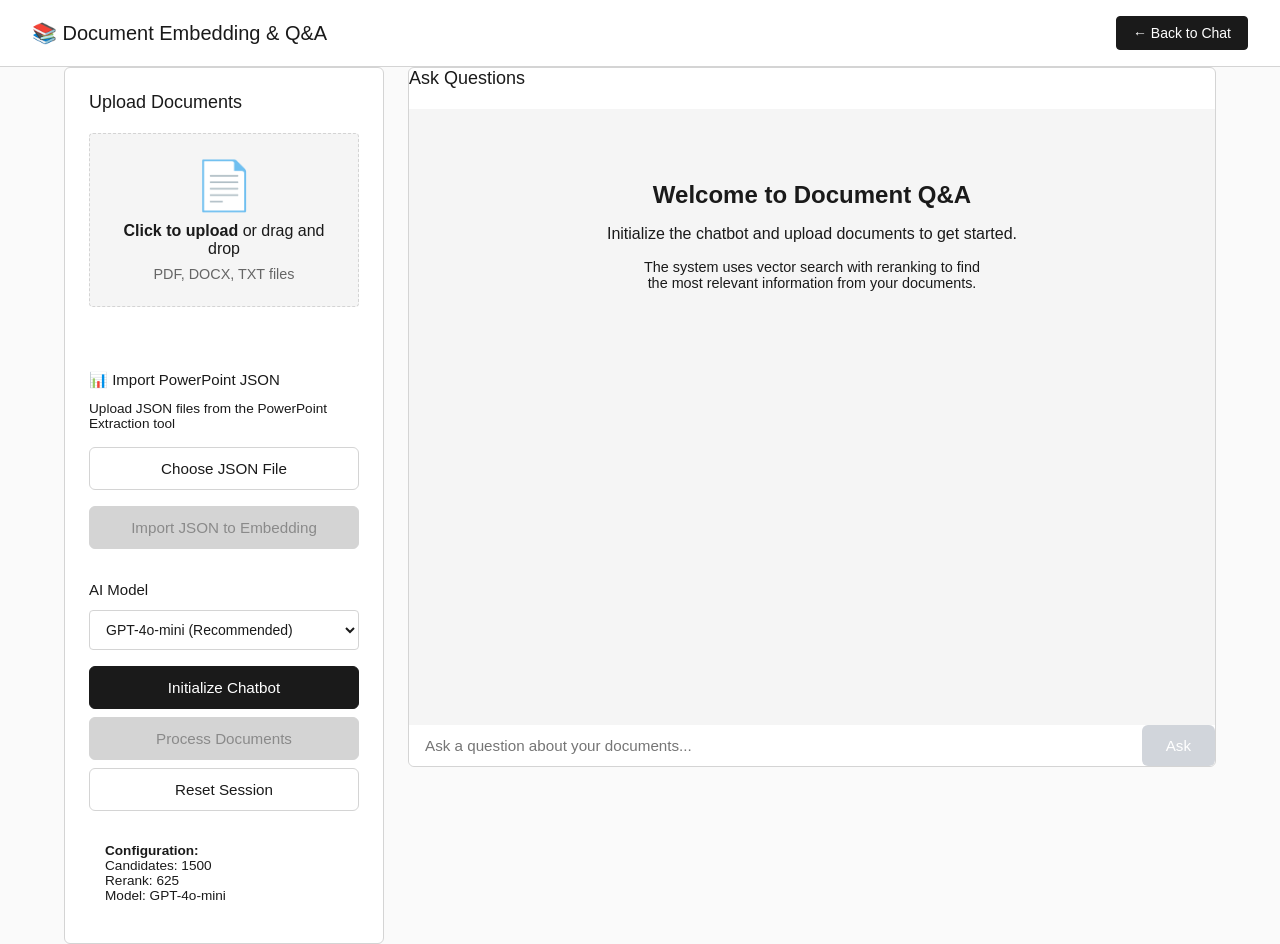
==== templates/embedding.html @ dc0d9327 "Improve color scheme with better gray hierarchy - Darker primary blacks (#1a1a1a) for better contras" ====
<!DOCTYPE html>
<html lang="en">
<head>
    <meta charset="UTF-8">
    <meta name="viewport" content="width=device-width, initial-scale=1.0">
    <title>Document Embedding - AI Chatbot</title>
    <style>
        * {
            margin: 0;
            padding: 0;
            box-sizing: border-box;
        }

        :root {
            --primary: #1a1a1a;
            --primary-hover: #000000;
            --secondary: #4a4a4a;
            --accent: #6b6b6b;
            --bg-primary: #ffffff;
            --bg-secondary: #fafafa;
            --bg-tertiary: #f5f5f5;
            --bg-quaternary: #ebebeb;
            --border: #d4d4d4;
            --border-light: #e8e8e8;
            --border-lighter: #f0f0f0;
            --text-primary: #1a1a1a;
            --text-secondary: #525252;
            --text-tertiary: #8a8a8a;
            --text-quaternary: #a3a3a3;
            --success: #22c55e;
            --error: #ef4444;
        }

        body {
            font-family: -apple-system, BlinkMacSystemFont, 'Segoe UI', Roboto, Oxygen, Ubuntu, Cantarell, sans-serif;
            background: var(--bg-secondary);
            min-height: 100vh;
            display: flex;
            flex-direction: column;
            color: var(--text-primary);
        }

        .header {
            background: var(--bg-primary);
            padding: 1rem 2rem;
            box-shadow: none;
            display: flex;
            justify-content: space-between;
            align-items: center;
            border-bottom: 1px solid var(--border);
        }

        .header h1 {
            font-size: 1.25rem;
            color: var(--text-primary);
            display: flex;
            align-items: center;
            gap: 0.5rem;
            font-weight: 500;
        }

        .back-button {
            background: var(--primary);
            color: white;
            border: 1px solid var(--primary);
            padding: 0.5rem 1rem;
            border-radius: 4px;
            cursor: pointer;
            font-size: 0.875rem;
            text-decoration: none;
            transition: background 0.2s;
            font-weight: 500;
        }

        .back-button:hover {
            background: var(--primary-hover);
            border-color: var(--primary-hover);
        }

        .container {
            flex: 1;
            max-width: 1200px;
            width: 100%;
            margin: 0 auto;
            padding: 0 1.5rem;
            display: flex;
            gap: 1.5rem;
        }

        .upload-section {
            flex: 0 0 320px;
            background: var(--bg-primary);
            border-radius: 6px;
            padding: 1.5rem;
            box-shadow: none;
            height: fit-content;
            border: 1px solid var(--border);
        }

        .chat-section {
            flex: 1;
            background: var(--bg-primary);
            border-radius: 6px;
            padding: 0;
            box-shadow: none;
            display: flex;
            flex-direction: column;
            max-height: calc(100vh - 200px);
            border: 1px solid var(--border);
        }

        .section-title {
            font-size: 1.125rem;
            font-weight: 500;
            margin-bottom: 1.25rem;
            color: var(--text-primary);
        }

        .sidebar-title {
            font-size: 0.9375rem;
            font-weight: 500;
            margin-bottom: 0.75rem;
            color: var(--text-primary);
        }

        .model-select {
            width: 100%;
            padding: 0.625rem 0.75rem;
            border: 1px solid var(--border);
            border-radius: 4px;
            font-size: 0.875rem;
            margin-bottom: 0;
            transition: all 0.15s;
            background: var(--bg-primary);
            color: var(--text-primary);
        }

        .model-select:focus {
            outline: none;
            border-color: var(--primary);
        }

        .upload-area {
            border: 1px dashed var(--border);
            border-radius: 4px;
            padding: 1.5rem;
            text-align: center;
            cursor: pointer;
            transition: all 0.15s;
            margin-bottom: 1rem;
            background: var(--bg-tertiary);
        }

        .upload-area:hover {
            background: var(--bg-secondary);
            border-color: var(--secondary);
        }

        .upload-area.dragover {
            background: var(--bg-secondary);
            border-color: var(--primary);
        }

        #fileInput {
            display: none;
        }

        .upload-icon {
            font-size: 3rem;
            margin-bottom: 0.5rem;
        }

        .file-list {
            margin-top: 1rem;
            max-height: 200px;
            overflow-y: auto;
        }

        .file-item {
            background: var(--bg-gray);
            padding: 0.75rem;
            border-radius: 6px;
            margin-bottom: 0.5rem;
            display: flex;
            justify-content: space-between;
            align-items: center;
            border: 1px solid var(--border-gray);
        }

        .btn {
            width: 100%;
            padding: 0.75rem;
            border: none;
            border-radius: 6px;
            font-size: 0.95rem;
            cursor: pointer;
            transition: all 0.2s;
            font-weight: 500;
        }

        .btn-primary {
            background: var(--primary);
            color: white;
            margin-bottom: 0.5rem;
            border: 1px solid var(--primary);
        }

        .btn-primary:hover {
            background: var(--primary-hover);
            border-color: var(--primary-hover);
        }

        .btn-primary:disabled {
            background: var(--border);
            border-color: var(--border);
            color: var(--text-tertiary);
            cursor: not-allowed;
        }

        .btn-secondary {
            background: var(--bg-primary);
            color: var(--text-primary);
            border: 1px solid var(--border);
        }

        .btn-secondary:hover {
            background: var(--bg-tertiary);
            border-color: var(--secondary);
        }

        .status {
            padding: 0.625rem;
            border-radius: 4px;
            margin-top: 1rem;
            font-size: 0.8125rem;
            border: 1px solid;
        }

        .status.success {
            background: #f0fdf4;
            color: var(--success);
            border-color: #86efac;
        }

        .status.error {
            background: #fef2f2;
            color: var(--error);
            border-color: #fca5a5;
        }

        .status.info {
            background: var(--bg-tertiary);
            color: var(--text-secondary);
            border-color: var(--border);
        }

        .chat-messages {
            flex: 1;
            overflow-y: auto;
            margin-bottom: 0;
            padding: 1.5rem;
            background: var(--bg-tertiary);
            border-radius: 0;
        }

        .message {
            margin-bottom: 1.5rem;
            animation: none;
        }

        .message-label {
            font-size: 0.8125rem;
            font-weight: 500;
            margin-bottom: 0.5rem;
            color: var(--text-secondary);
        }

        .message-content {
            background: var(--bg-primary);
            padding: 1.25rem;
            border-radius: 4px;
            box-shadow: none;
            border: 1px solid var(--border-light);
            line-height: 1.6;
        }

        .message-content h1,
        .message-content h2,
        .message-content h3,
        .message-content h4 {
            margin-top: 1.25rem;
            margin-bottom: 0.625rem;
            font-weight: 500;
            color: var(--text-primary);
        }

        .message-content h1 { font-size: 1.375rem; }
        .message-content h2 { font-size: 1.1875rem; }
        .message-content h3 { font-size: 1.0625rem; }
        .message-content h4 { font-size: 0.9375rem; }

        .message-content h1:first-child,
        .message-content h2:first-child,
        .message-content h3:first-child {
            margin-top: 0;
        }

        .message-content ul,
        .message-content ol {
            margin: 0.875rem 0;
            padding-left: 1.5rem;
        }

        .message-content li {
            margin: 0.375rem 0;
            line-height: 1.5;
        }

        .message-content strong {
            font-weight: 500;
            color: var(--text-primary);
        }

        .message-content p {
            margin: 0.625rem 0;
        }

        .message-content code {
            background: var(--bg-tertiary);
            padding: 0.1875rem 0.375rem;
            border-radius: 3px;
            font-family: 'Courier New', monospace;
            font-size: 0.875em;
            color: var(--text-primary);
        }

        .message-content table {
            width: 100%;
            border-collapse: collapse;
            margin: 1rem 0;
        }

        .message-content table th,
        .message-content table td {
            border: 1px solid var(--border-gray);
            padding: 0.5rem;
            text-align: left;
        }

        .message-content table th {
            background: var(--bg-gray);
            font-weight: 600;
            color: var(--navy-blue);
        }

        .message-content blockquote {
            border-left: 4px solid var(--accent-blue);
            padding-left: 1rem;
            margin: 1rem 0;
            color: var(--text-light);
            font-style: italic;
        }

        .message-content hr {
            border: none;
            border-top: 2px solid var(--border-gray);
            margin: 1.5rem 0;
        }

        .message.user .message-content {
            background: var(--navy-blue);
            color: white;
            border-color: var(--navy-blue);
        }

        .sources-section {
            margin-top: 1rem;
            background: var(--bg-gray);
            border-radius: 6px;
            font-size: 0.9rem;
            overflow: hidden;
            border: 1px solid var(--border-gray);
        }

        .sources-header {
            padding: 0.75rem 1rem;
            background: var(--navy-blue);
            color: white;
            cursor: pointer;
            display: flex;
            justify-content: space-between;
            align-items: center;
            user-select: none;
            transition: background 0.2s;
        }

        .sources-header:hover {
            background: var(--dark-navy);
        }

        .sources-header strong {
            font-weight: 600;
        }

        .toggle-icon {
            font-size: 1.2rem;
            transition: transform 0.3s;
        }

        .toggle-icon.collapsed {
            transform: rotate(-90deg);
        }

        .sources-content {
            max-height: 500px;
            overflow: hidden;
            transition: max-height 0.3s ease-out;
            padding: 1rem;
            background: white;
        }

        .sources-content.collapsed {
            max-height: 0;
            padding: 0 1rem;
        }

        .source-item {
            padding: 0.75rem;
            margin: 0.5rem 0;
            background: var(--bg-gray);
            border-radius: 6px;
            border-left: 3px solid var(--accent-blue);
            border: 1px solid var(--border-gray);
            border-left: 3px solid var(--accent-blue);
        }

        .input-area {
            display: flex;
            gap: 0.5rem;
        }

        .input-area input {
            flex: 1;
            padding: 0.75rem 1rem;
            border: 1px solid var(--border-gray);
            border-radius: 6px;
            font-size: 0.95rem;
            transition: all 0.2s;
            background: white;
        }

        .input-area input:focus {
            outline: none;
            border-color: var(--accent-blue);
            box-shadow: 0 0 0 3px rgba(74, 158, 255, 0.1);
        }

        .input-area button {
            padding: 0.75rem 1.5rem;
            background: var(--navy-blue);
            color: white;
            border: none;
            border-radius: 6px;
            cursor: pointer;
            font-size: 0.95rem;
            font-weight: 500;
            transition: background 0.2s;
        }

        .input-area button:hover:not(:disabled) {
            background: var(--dark-navy);
        }

        .input-area button:disabled {
            background: #d1d5db;
            cursor: not-allowed;
        }

        .loading {
            display: inline-block;
            width: 1rem;
            height: 1rem;
            border: 2px solid var(--border-gray);
            border-top: 2px solid var(--navy-blue);
            border-radius: 50%;
            animation: spin 1s linear infinite;
        }

        @keyframes spin {
            0% { transform: rotate(0deg); }
            100% { transform: rotate(360deg); }
        }

        .welcome-message {
            text-align: center;
            padding: 3rem 2rem;
            color: var(--text-light);
        }

        .welcome-message h2 {
            font-size: 1.5rem;
            margin-bottom: 1rem;
            color: var(--navy-blue);
        }

        .config-info {
            background: var(--bg-gray);
            padding: 1rem;
            border-radius: 6px;
            margin-top: 1rem;
            font-size: 0.85rem;
            color: var(--text-light);
            border: 1px solid var(--border-gray);
        }

        .config-info strong {
            color: var(--navy-blue);
        }
    </style>
</head>
<body>
    <div class="header">
        <h1>
            📚 Document Embedding & Q&A
        </h1>
        <a href="/" class="back-button">← Back to Chat</a>
    </div>

    <div class="container">
        <!-- Upload Section -->
        <div class="upload-section">
            <h2 class="section-title">Upload Documents</h2>
            
            <div class="upload-area" id="uploadArea">
                <div class="upload-icon">📄</div>
                <p><strong>Click to upload</strong> or drag and drop</p>
                <p style="font-size: 0.9rem; color: #666; margin-top: 0.5rem;">
                    PDF, DOCX, TXT files
                </p>
            </div>
            
            <input type="file" id="fileInput" multiple accept=".pdf,.docx,.doc,.txt">

            <div class="file-list" id="fileList"></div>

            <!-- PowerPoint JSON Import Section -->
            <div style="margin: 1.5rem 0; padding-top: 1.5rem; border-top: 2px solid var(--border-gray);">
                <h3 class="sidebar-title">📊 Import PowerPoint JSON</h3>
                <p style="font-size: 0.85rem; color: var(--text-light); margin-bottom: 1rem;">
                    Upload JSON files from the PowerPoint Extraction tool
                </p>
                <input type="file" id="jsonFileInput" accept=".json" style="display: none;">
                <button class="btn btn-secondary" id="jsonUploadBtn" onclick="document.getElementById('jsonFileInput').click()">
                    Choose JSON File
                </button>
                <div id="jsonFileName" style="margin-top: 0.5rem; font-size: 0.9rem; color: var(--text-dark);"></div>
                <button class="btn btn-primary" id="importJsonBtn" disabled style="margin-top: 0.5rem;">
                    Import JSON to Embedding
                </button>
            </div>

            <div class="sidebar-section" style="margin-bottom: 1rem;">
                <h3 class="sidebar-title">AI Model</h3>
                <select id="modelSelect" class="model-select">
                    <option value="gpt-4o-mini">GPT-4o-mini (Recommended)</option>
                    <option value="">Loading other models...</option>
                </select>
            </div>
            
            <button class="btn btn-primary" id="initBtn">Initialize Chatbot</button>
            <button class="btn btn-primary" id="uploadBtn" disabled>Process Documents</button>
            <button class="btn btn-secondary" id="resetBtn">Reset Session</button>
            
            <div id="status"></div>

            <div class="config-info">
                <strong>Configuration:</strong><br>
                Candidates: <span id="configCandidates">1500</span><br>
                Rerank: <span id="configRerank">625</span><br>
                Model: <span id="selectedModel">GPT-4o-mini</span>
            </div>
        </div>

        <!-- Chat Section -->
        <div class="chat-section">
            <h2 class="section-title">Ask Questions</h2>
            
            <div class="chat-messages" id="chatMessages">
                <div class="welcome-message">
                    <h2>Welcome to Document Q&A</h2>
                    <p>Initialize the chatbot and upload documents to get started.</p>
                    <p style="margin-top: 1rem; font-size: 0.9rem;">
                        The system uses vector search with reranking to find<br>
                        the most relevant information from your documents.
                    </p>
                </div>
            </div>
            
            <div class="input-area">
                <input 
                    type="text" 
                    id="questionInput" 
                    placeholder="Ask a question about your documents..." 
                    disabled
                >
                <button id="askBtn" disabled>Ask</button>
            </div>
        </div>
    </div>

    <script>
        let selectedFiles = [];
        let isInitialized = false;
        let documentsLoaded = false;
        let currentModel = 'gpt-4o-mini';
        let currentProvider = 'openai';

        // DOM Elements
        const uploadArea = document.getElementById('uploadArea');
        const fileInput = document.getElementById('fileInput');
        const fileList = document.getElementById('fileList');
        const initBtn = document.getElementById('initBtn');
        const uploadBtn = document.getElementById('uploadBtn');
        const resetBtn = document.getElementById('resetBtn');
        const status = document.getElementById('status');
        const chatMessages = document.getElementById('chatMessages');
        const modelSelect = document.getElementById('modelSelect');
        const selectedModelSpan = document.getElementById('selectedModel');
        const questionInput = document.getElementById('questionInput');
        const askBtn = document.getElementById('askBtn');

        // Load available models
        async function loadModels() {
            try {
                const response = await fetch('/api/models');
                const data = await response.json();

                modelSelect.innerHTML = '<option value="gpt-4o-mini">GPT-4o-mini (Recommended)</option>';
                
                if (data.models && data.models.length > 0) {
                    // Group by provider
                    const ollama = data.models.filter(m => m.provider === 'ollama');
                    const openai = data.models.filter(m => m.provider === 'openai' && m.name !== 'gpt-4o-mini');
                    const anthropic = data.models.filter(m => m.provider === 'anthropic');

                    if (ollama.length > 0) {
                        const group = document.createElement('optgroup');
                        group.label = 'Ollama (Local)';
                        ollama.forEach(model => {
                            const option = document.createElement('option');
                            option.value = model.name;
                            option.dataset.provider = 'ollama';
                            option.textContent = model.name;
                            group.appendChild(option);
                        });
                        modelSelect.appendChild(group);
                    }

                    if (openai.length > 0) {
                        const group = document.createElement('optgroup');
                        group.label = 'OpenAI';
                        openai.forEach(model => {
                            const option = document.createElement('option');
                            option.value = model.name;
                            option.dataset.provider = 'openai';
                            option.textContent = model.name;
                            group.appendChild(option);
                        });
                        modelSelect.appendChild(group);
                    }

                    if (anthropic.length > 0) {
                        const group = document.createElement('optgroup');
                        group.label = 'Anthropic Claude';
                        anthropic.forEach(model => {
                            const option = document.createElement('option');
                            option.value = model.name;
                            option.dataset.provider = 'anthropic';
                            option.textContent = model.name;
                            group.appendChild(option);
                        });
                        modelSelect.appendChild(group);
                    }
                }
            } catch (error) {
                console.error('Error loading models:', error);
            }
        }

        // Model selection change
        modelSelect.addEventListener('change', (e) => {
            currentModel = e.target.value;
            const selectedOption = e.target.options[e.target.selectedIndex];
            currentProvider = selectedOption.dataset.provider || 'openai';
            selectedModelSpan.textContent = currentModel;
        });

        // Upload area click
        uploadArea.addEventListener('click', () => fileInput.click());

        // Drag and drop
        uploadArea.addEventListener('dragover', (e) => {
            e.preventDefault();
            uploadArea.classList.add('dragover');
        });

        uploadArea.addEventListener('dragleave', () => {
            uploadArea.classList.remove('dragover');
        });

        uploadArea.addEventListener('drop', (e) => {
            e.preventDefault();
            uploadArea.classList.remove('dragover');
            handleFiles(e.dataTransfer.files);
        });

        // File input change
        fileInput.addEventListener('change', (e) => {
            handleFiles(e.target.files);
        });

        function handleFiles(files) {
            selectedFiles = Array.from(files);
            displayFiles();
            if (selectedFiles.length > 0 && isInitialized) {
                uploadBtn.disabled = false;
            }
        }

        function displayFiles() {
            fileList.innerHTML = '';
            selectedFiles.forEach((file, index) => {
                const fileItem = document.createElement('div');
                fileItem.className = 'file-item';
                fileItem.innerHTML = `
                    <span>📄 ${file.name}</span>
                    <button onclick="removeFile(${index})" style="background: none; border: none; cursor: pointer; color: #dc3545; font-weight: bold;">×</button>
                `;
                fileList.appendChild(fileItem);
            });
        }

        function removeFile(index) {
            selectedFiles.splice(index, 1);
            displayFiles();
            if (selectedFiles.length === 0) {
                uploadBtn.disabled = true;
            }
        }

        function showStatus(message, type = 'info') {
            status.innerHTML = `<div class="status ${type}">${message}</div>`;
        }

        // Initialize chatbot
        initBtn.addEventListener('click', async () => {
            initBtn.disabled = true;
            initBtn.innerHTML = '<span class="loading"></span> Initializing...';
            
            try {
                const response = await fetch('/api/embedding/init', {
                    method: 'POST',
                    headers: { 'Content-Type': 'application/json' }
                });

                const data = await response.json();

                if (data.success) {
                    isInitialized = true;
                    showStatus('✅ Chatbot initialized! Upload documents to begin.', 'success');
                    initBtn.innerHTML = '✓ Initialized';
                    if (selectedFiles.length > 0) {
                        uploadBtn.disabled = false;
                    }
                } else {
                    throw new Error(data.error || 'Initialization failed');
                }
            } catch (error) {
                showStatus('❌ Error: ' + error.message, 'error');
                initBtn.disabled = false;
                initBtn.innerHTML = 'Initialize Chatbot';
            }
        });

        // Upload documents
        uploadBtn.addEventListener('click', async () => {
            if (selectedFiles.length === 0) {
                showStatus('❌ Please select files first', 'error');
                return;
            }

            uploadBtn.disabled = true;
            uploadBtn.innerHTML = '<span class="loading"></span> Processing...';

            const formData = new FormData();
            selectedFiles.forEach(file => {
                formData.append('files', file);
            });

            try {
                const response = await fetch('/api/embedding/upload', {
                    method: 'POST',
                    body: formData
                });

                const data = await response.json();

                if (data.success) {
                    documentsLoaded = true;
                    showStatus(`✅ ${data.message}`, 'success');
                    uploadBtn.innerHTML = '✓ Documents Processed';
                    questionInput.disabled = false;
                    askBtn.disabled = false;
                    
                    // Clear welcome message
                    chatMessages.innerHTML = '';
                    addMessage('system', `Documents loaded: ${data.files.join(', ')}`);
                } else {
                    throw new Error(data.error || 'Upload failed');
                }
            } catch (error) {
                showStatus('❌ Error: ' + error.message, 'error');
                uploadBtn.disabled = false;
                uploadBtn.innerHTML = 'Process Documents';
            }
        });

        // Reset session
        resetBtn.addEventListener('click', async () => {
            if (confirm('Are you sure you want to reset? This will clear all documents.')) {
                try {
                    await fetch('/api/embedding/reset', { method: 'POST' });
                    location.reload();
                } catch (error) {
                    showStatus('❌ Error resetting session', 'error');
                }
            }
        });

        // Ask question
        async function askQuestion() {
            const question = questionInput.value.trim();
            if (!question) return;

            addMessage('user', question);
            questionInput.value = '';
            questionInput.disabled = true;
            askBtn.disabled = true;
            askBtn.innerHTML = '<span class="loading"></span>';

            try {
                const response = await fetch('/api/embedding/query', {
                    method: 'POST',
                    headers: { 'Content-Type': 'application/json' },
                    body: JSON.stringify({ 
                        question,
                        model: currentModel,
                        provider: currentProvider
                    })
                });

                const data = await response.json();

                if (data.success) {
                    addMessage('assistant', data.answer, data.sources);
                } else {
                    throw new Error(data.error || 'Query failed');
                }
            } catch (error) {
                addMessage('system', '❌ Error: ' + error.message);
            } finally {
                questionInput.disabled = false;
                askBtn.disabled = false;
                askBtn.innerHTML = 'Ask';
                questionInput.focus();
            }
        }

        askBtn.addEventListener('click', askQuestion);
        questionInput.addEventListener('keypress', (e) => {
            if (e.key === 'Enter' && !askBtn.disabled) {
                askQuestion();
            }
        });

        // Simple markdown parser
        function parseMarkdown(text) {
            // Escape HTML first
            text = text.replace(/&/g, '&amp;')
                       .replace(/</g, '&lt;')
                       .replace(/>/g, '&gt;');

            // Headers
            text = text.replace(/^### (.*$)/gm, '<h3>$1</h3>');
            text = text.replace(/^## (.*$)/gm, '<h2>$1</h2>');
            text = text.replace(/^# (.*$)/gm, '<h1>$1</h1>');

            // Bold
            text = text.replace(/\*\*(.+?)\*\*/g, '<strong>$1</strong>');
            text = text.replace(/__(.+?)__/g, '<strong>$1</strong>');

            // Italic
            text = text.replace(/\*(.+?)\*/g, '<em>$1</em>');
            text = text.replace(/_(.+?)_/g, '<em>$1</em>');

            // Lists - handle numbered and bullet points
            text = text.replace(/^\d+\.\s+(.+)$/gm, '<li>$1</li>');
            text = text.replace(/^[-*]\s+(.+)$/gm, '<li>$1</li>');
            
            // Wrap consecutive <li> in <ol> or <ul>
            text = text.replace(/(<li>.*<\/li>\n?)+/g, function(match) {
                if (match.includes('1.')) {
                    return '<ol>' + match + '</ol>';
                } else {
                    return '<ul>' + match + '</ul>';
                }
            });

            // Line breaks - convert double newlines to paragraphs
            text = text.split('\n\n').map(para => {
                if (para.trim() && !para.startsWith('<h') && !para.startsWith('<ul') && !para.startsWith('<ol')) {
                    return '<p>' + para.replace(/\n/g, '<br>') + '</p>';
                }
                return para;
            }).join('\n');

            // Code blocks
            text = text.replace(/`([^`]+)`/g, '<code>$1</code>');

            return text;
        }

        function addMessage(type, content, sources = null) {
            const messageDiv = document.createElement('div');
            messageDiv.className = `message ${type}`;
            
            let label = type === 'user' ? '👤 You' : type === 'assistant' ? '🤖 AI Assistant' : 'ℹ️ System';
            
            // Parse markdown for assistant messages
            const formattedContent = type === 'assistant' ? parseMarkdown(content) : content;
            
            messageDiv.innerHTML = `
                <div class="message-label">${label}</div>
                <div class="message-content">${formattedContent}</div>
            `;

            if (sources && sources.length > 0) {
                const sourcesId = 'sources-' + Date.now();
                const sourcesHtml = `
                    <div class="sources-section">
                        <div class="sources-header" onclick="toggleSources('${sourcesId}')">
                            <strong>📚 Sources (${sources.length})</strong>
                            <span class="toggle-icon collapsed" id="${sourcesId}-icon">▼</span>
                        </div>
                        <div class="sources-content collapsed" id="${sourcesId}">
                            ${sources.map((s, i) => `
                                <div class="source-item">
                                    <strong>${i + 1}. ${s.filename}</strong> - Page ${s.page}
                                    <br><small>Chunk ${s.chunk_id} | Score: ${typeof s.score === 'number' ? s.score.toFixed(4) : s.score}</small>
                                </div>
                            `).join('')}
                        </div>
                    </div>
                `;
                messageDiv.innerHTML += sourcesHtml;
            }

            chatMessages.appendChild(messageDiv);
            chatMessages.scrollTop = chatMessages.scrollHeight;
        }

        // Toggle sources visibility
        function toggleSources(sourcesId) {
            const content = document.getElementById(sourcesId);
            const icon = document.getElementById(sourcesId + '-icon');
            
            if (content && icon) {
                content.classList.toggle('collapsed');
                icon.classList.toggle('collapsed');
            }
        }

        // Check embedding availability and load models on startup
        loadModels();

        fetch('/api/embedding/status')
            .then(r => r.json())
            .then(data => {
                if (!data.available) {
                    showStatus('❌ Embedding feature not available. Install dependencies.', 'error');
                    initBtn.disabled = true;
                } else if (!data.openai_configured) {
                    showStatus('❌ OpenAI API key not configured', 'error');
                    initBtn.disabled = true;
                }
            });

        // PowerPoint JSON Import functionality
        let selectedJsonFile = null;

        document.getElementById('jsonFileInput').addEventListener('change', (e) => {
            const file = e.target.files[0];
            if (file) {
                selectedJsonFile = file;
                document.getElementById('jsonFileName').textContent = `Selected: ${file.name}`;
                document.getElementById('importJsonBtn').disabled = false;
            }
        });

        document.getElementById('importJsonBtn').addEventListener('click', async () => {
            if (!selectedJsonFile) {
                showStatus('❌ Please select a JSON file first', 'error');
                return;
            }

            const importBtn = document.getElementById('importJsonBtn');
            importBtn.disabled = true;
            importBtn.innerHTML = '<span class="loading"></span> Importing...';

            try {
                // Read the JSON file
                const reader = new FileReader();
                reader.onload = async (event) => {
                    try {
                        const jsonData = JSON.parse(event.target.result);

                        // Send to import endpoint
                        const response = await fetch('/api/embedding/import-json', {
                            method: 'POST',
                            headers: { 'Content-Type': 'application/json' },
                            body: JSON.stringify({ json_data: jsonData })
                        });

                        const result = await response.json();

                        if (result.success) {
                            documentsLoaded = true;
                            questionInput.disabled = false;
                            askBtn.disabled = false;

                            // Clear welcome message
                            const welcomeMsg = chatMessages.querySelector('.welcome-message');
                            if (welcomeMsg) {
                                chatMessages.innerHTML = '';
                            }

                            // Add success message to chat
                            addMessage('system', `✅ Imported PowerPoint: ${result.deck_name} (${result.slides_imported} slides, ${result.chunks_created} chunks)`);

                            // Add to file list
                            const fileListDiv = document.getElementById('fileList');
                            const pptItem = document.createElement('div');
                            pptItem.className = 'file-item';
                            pptItem.innerHTML = `<span>📊 ${result.deck_name} (PPT JSON)</span>`;
                            fileListDiv.appendChild(pptItem);

                            showStatus(`✅ Successfully imported ${result.deck_name}`, 'success');

                            // Reset JSON selection
                            selectedJsonFile = null;
                            document.getElementById('jsonFileName').textContent = '';
                            document.getElementById('jsonFileInput').value = '';
                        } else {
                            throw new Error(result.error || 'Import failed');
                        }
                    } catch (error) {
                        showStatus('❌ Error: ' + error.message, 'error');
                    } finally {
                        importBtn.disabled = false;
                        importBtn.innerHTML = 'Import JSON to Embedding';
                    }
                };

                reader.readAsText(selectedJsonFile);

            } catch (error) {
                showStatus('❌ Error reading file: ' + error.message, 'error');
                importBtn.disabled = false;
                importBtn.innerHTML = 'Import JSON to Embedding';
            }
        });
    </script>

</body>
</html>
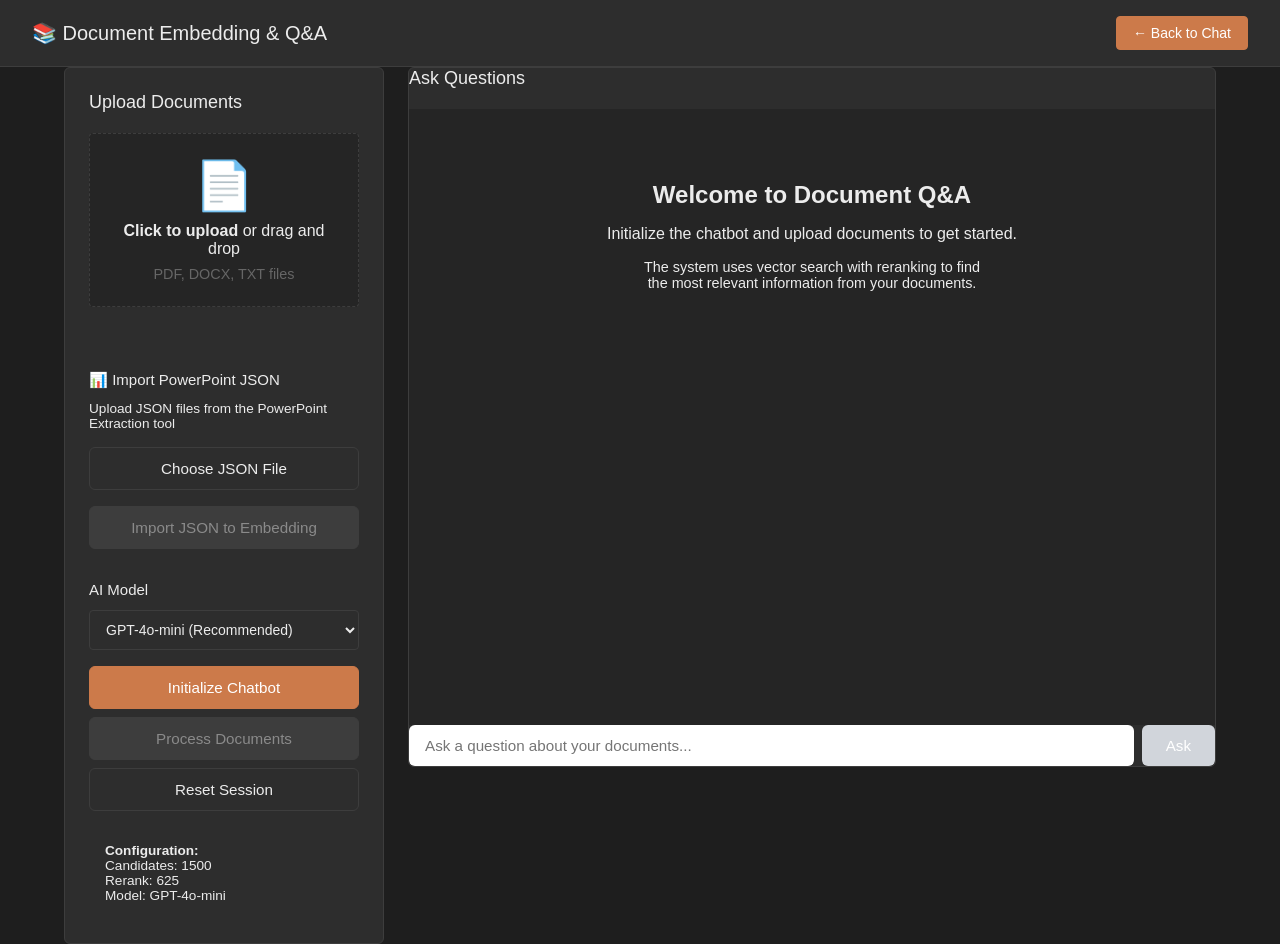
==== commit ff805ee3: "Implement Claude-inspired dark theme across all pages - Dark grey backgrounds (#1e1e1e, #2d2d2d, #25" ====
--- a/templates/embedding.html
+++ b/templates/embedding.html
@@ -12,23 +12,22 @@
         }
 
         :root {
-            --primary: #1a1a1a;
-            --primary-hover: #000000;
-            --secondary: #4a4a4a;
-            --accent: #6b6b6b;
-            --bg-primary: #ffffff;
-            --bg-secondary: #fafafa;
-            --bg-tertiary: #f5f5f5;
-            --bg-quaternary: #ebebeb;
-            --border: #d4d4d4;
-            --border-light: #e8e8e8;
-            --border-lighter: #f0f0f0;
-            --text-primary: #1a1a1a;
-            --text-secondary: #525252;
+            /* Claude-inspired dark theme */
+            --primary: #cc7a4a;
+            --primary-hover: #b36938;
+            --primary-light: #e08d5a;
+            --secondary: #9a6239;
+            --bg-primary: #2d2d2d;
+            --bg-secondary: #1e1e1e;
+            --bg-tertiary: #252525;
+            --bg-hover: #333333;
+            --border: #3d3d3d;
+            --border-light: #353535;
+            --text-primary: #ececec;
+            --text-secondary: #b8b8b8;
             --text-tertiary: #8a8a8a;
-            --text-quaternary: #a3a3a3;
-            --success: #22c55e;
-            --error: #ef4444;
+            --success: #4ade80;
+            --error: #f87171;
         }
 
         body {
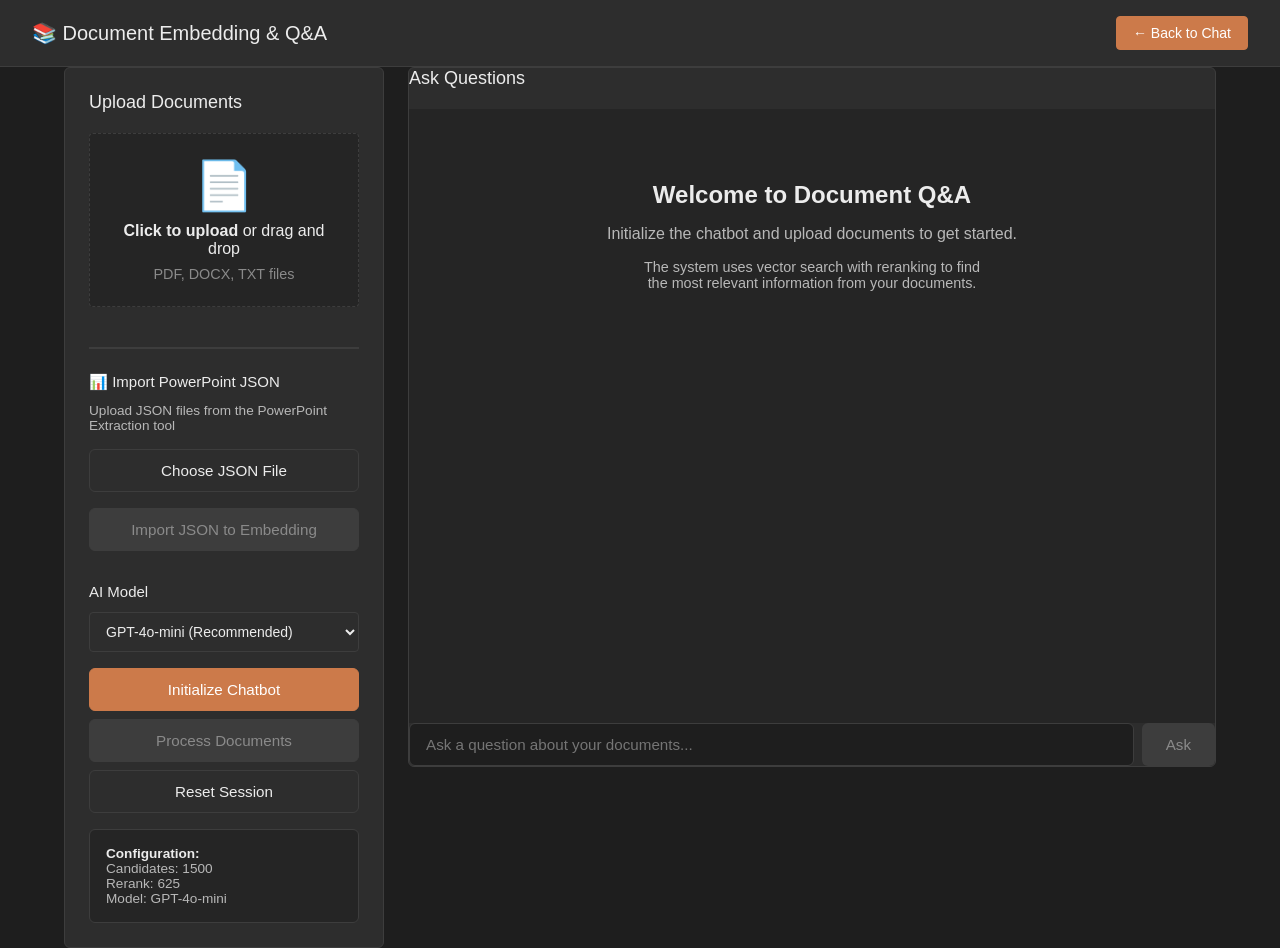
==== commit 0e2b9c15: "Fix CSS styling inconsistencies across all pages - Replace all old CSS variable references (--bg-gra" ====
--- a/templates/embedding.html
+++ b/templates/embedding.html
@@ -176,14 +176,14 @@
         }
 
         .file-item {
-            background: var(--bg-gray);
+            background: var(--bg-tertiary);
             padding: 0.75rem;
             border-radius: 6px;
             margin-bottom: 0.5rem;
             display: flex;
             justify-content: space-between;
             align-items: center;
-            border: 1px solid var(--border-gray);
+            border: 1px solid var(--border);
         }
 
         .btn {
@@ -236,15 +236,15 @@
         }
 
         .status.success {
-            background: #f0fdf4;
+            background: rgba(74, 222, 128, 0.1);
             color: var(--success);
-            border-color: #86efac;
+            border-color: var(--success);
         }
 
         .status.error {
-            background: #fef2f2;
+            background: rgba(248, 113, 113, 0.1);
             color: var(--error);
-            border-color: #fca5a5;
+            border-color: var(--error);
         }
 
         .status.info {
@@ -341,49 +341,49 @@
 
         .message-content table th,
         .message-content table td {
-            border: 1px solid var(--border-gray);
+            border: 1px solid var(--border);
             padding: 0.5rem;
             text-align: left;
         }
 
         .message-content table th {
-            background: var(--bg-gray);
+            background: var(--bg-tertiary);
             font-weight: 600;
-            color: var(--navy-blue);
+            color: var(--text-primary);
         }
 
         .message-content blockquote {
-            border-left: 4px solid var(--accent-blue);
+            border-left: 4px solid var(--primary);
             padding-left: 1rem;
             margin: 1rem 0;
-            color: var(--text-light);
+            color: var(--text-secondary);
             font-style: italic;
         }
 
         .message-content hr {
             border: none;
-            border-top: 2px solid var(--border-gray);
+            border-top: 2px solid var(--border);
             margin: 1.5rem 0;
         }
 
         .message.user .message-content {
-            background: var(--navy-blue);
+            background: var(--primary);
             color: white;
-            border-color: var(--navy-blue);
+            border-color: var(--primary);
         }
 
         .sources-section {
             margin-top: 1rem;
-            background: var(--bg-gray);
+            background: var(--bg-tertiary);
             border-radius: 6px;
             font-size: 0.9rem;
             overflow: hidden;
-            border: 1px solid var(--border-gray);
+            border: 1px solid var(--border);
         }
 
         .sources-header {
             padding: 0.75rem 1rem;
-            background: var(--navy-blue);
+            background: var(--primary);
             color: white;
             cursor: pointer;
             display: flex;
@@ -394,7 +394,7 @@
         }
 
         .sources-header:hover {
-            background: var(--dark-navy);
+            background: var(--primary-hover);
         }
 
         .sources-header strong {
@@ -415,7 +415,7 @@
             overflow: hidden;
             transition: max-height 0.3s ease-out;
             padding: 1rem;
-            background: white;
+            background: var(--bg-primary);
         }
 
         .sources-content.collapsed {
@@ -426,11 +426,10 @@
         .source-item {
             padding: 0.75rem;
             margin: 0.5rem 0;
-            background: var(--bg-gray);
+            background: var(--bg-tertiary);
             border-radius: 6px;
-            border-left: 3px solid var(--accent-blue);
-            border: 1px solid var(--border-gray);
-            border-left: 3px solid var(--accent-blue);
+            border: 1px solid var(--border);
+            border-left: 3px solid var(--primary);
         }
 
         .input-area {
@@ -441,22 +440,23 @@
         .input-area input {
             flex: 1;
             padding: 0.75rem 1rem;
-            border: 1px solid var(--border-gray);
+            border: 1px solid var(--border);
             border-radius: 6px;
             font-size: 0.95rem;
             transition: all 0.2s;
-            background: white;
+            background: var(--bg-secondary);
+            color: var(--text-primary);
         }
 
         .input-area input:focus {
             outline: none;
-            border-color: var(--accent-blue);
-            box-shadow: 0 0 0 3px rgba(74, 158, 255, 0.1);
+            border-color: var(--primary);
+            box-shadow: 0 0 0 3px rgba(204, 122, 74, 0.1);
         }
 
         .input-area button {
             padding: 0.75rem 1.5rem;
-            background: var(--navy-blue);
+            background: var(--primary);
             color: white;
             border: none;
             border-radius: 6px;
@@ -467,11 +467,12 @@
         }
 
         .input-area button:hover:not(:disabled) {
-            background: var(--dark-navy);
+            background: var(--primary-hover);
         }
 
         .input-area button:disabled {
-            background: #d1d5db;
+            background: var(--border);
+            color: var(--text-tertiary);
             cursor: not-allowed;
         }
 
@@ -479,8 +480,8 @@
             display: inline-block;
             width: 1rem;
             height: 1rem;
-            border: 2px solid var(--border-gray);
-            border-top: 2px solid var(--navy-blue);
+            border: 2px solid var(--border);
+            border-top: 2px solid var(--primary);
             border-radius: 50%;
             animation: spin 1s linear infinite;
         }
@@ -493,27 +494,27 @@
         .welcome-message {
             text-align: center;
             padding: 3rem 2rem;
-            color: var(--text-light);
+            color: var(--text-secondary);
         }
 
         .welcome-message h2 {
             font-size: 1.5rem;
             margin-bottom: 1rem;
-            color: var(--navy-blue);
+            color: var(--text-primary);
         }
 
         .config-info {
-            background: var(--bg-gray);
+            background: var(--bg-tertiary);
             padding: 1rem;
             border-radius: 6px;
             margin-top: 1rem;
             font-size: 0.85rem;
-            color: var(--text-light);
-            border: 1px solid var(--border-gray);
+            color: var(--text-secondary);
+            border: 1px solid var(--border);
         }
 
         .config-info strong {
-            color: var(--navy-blue);
+            color: var(--text-primary);
         }
     </style>
 </head>
@@ -533,7 +534,7 @@
             <div class="upload-area" id="uploadArea">
                 <div class="upload-icon">📄</div>
                 <p><strong>Click to upload</strong> or drag and drop</p>
-                <p style="font-size: 0.9rem; color: #666; margin-top: 0.5rem;">
+                <p style="font-size: 0.9rem; color: var(--text-tertiary); margin-top: 0.5rem;">
                     PDF, DOCX, TXT files
                 </p>
             </div>
@@ -543,16 +544,16 @@
             <div class="file-list" id="fileList"></div>
 
             <!-- PowerPoint JSON Import Section -->
-            <div style="margin: 1.5rem 0; padding-top: 1.5rem; border-top: 2px solid var(--border-gray);">
+            <div style="margin: 1.5rem 0; padding-top: 1.5rem; border-top: 2px solid var(--border);">
                 <h3 class="sidebar-title">📊 Import PowerPoint JSON</h3>
-                <p style="font-size: 0.85rem; color: var(--text-light); margin-bottom: 1rem;">
+                <p style="font-size: 0.85rem; color: var(--text-secondary); margin-bottom: 1rem;">
                     Upload JSON files from the PowerPoint Extraction tool
                 </p>
                 <input type="file" id="jsonFileInput" accept=".json" style="display: none;">
                 <button class="btn btn-secondary" id="jsonUploadBtn" onclick="document.getElementById('jsonFileInput').click()">
                     Choose JSON File
                 </button>
-                <div id="jsonFileName" style="margin-top: 0.5rem; font-size: 0.9rem; color: var(--text-dark);"></div>
+                <div id="jsonFileName" style="margin-top: 0.5rem; font-size: 0.9rem; color: var(--text-primary);"></div>
                 <button class="btn btn-primary" id="importJsonBtn" disabled style="margin-top: 0.5rem;">
                     Import JSON to Embedding
                 </button>
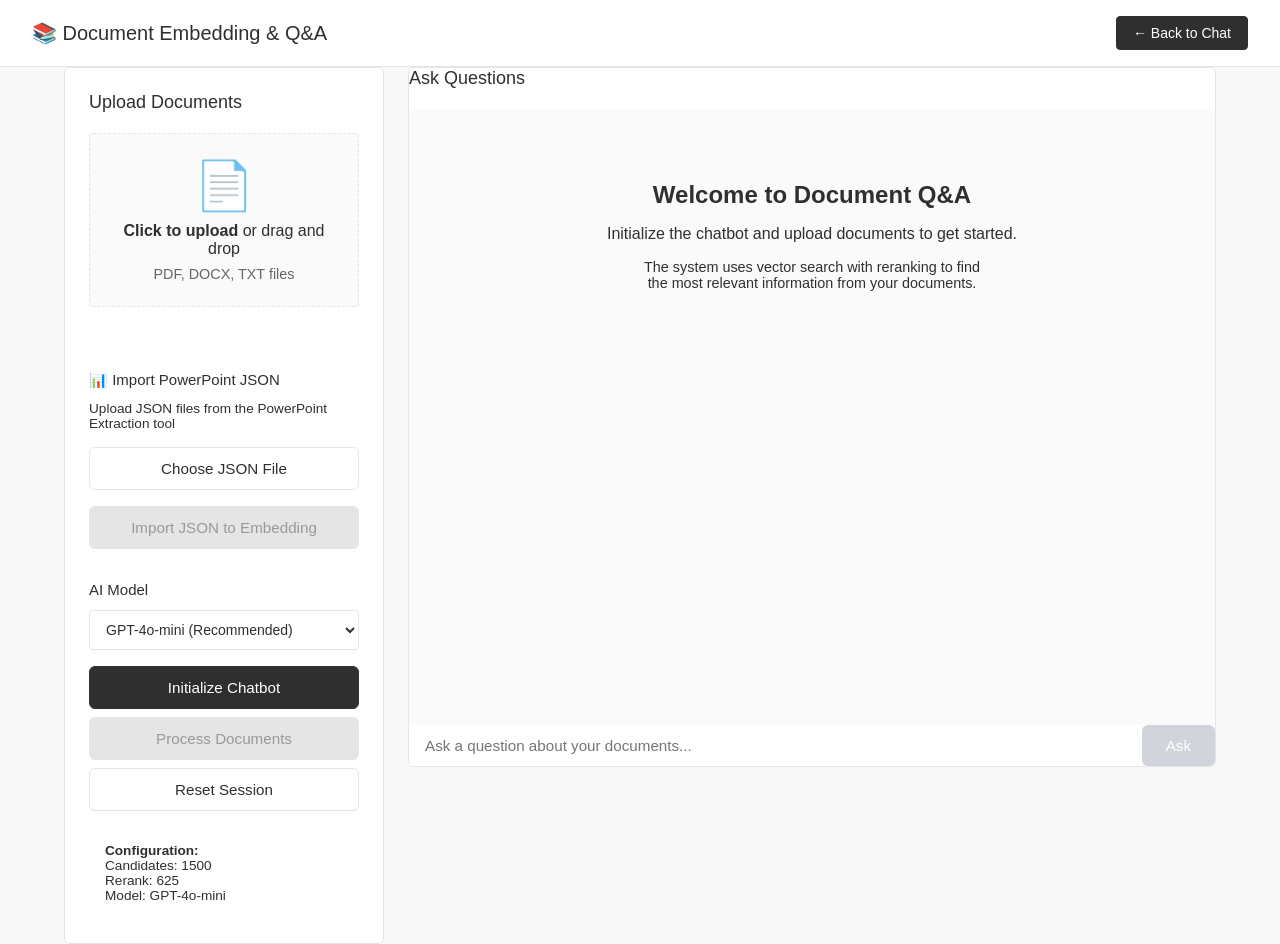
==== commit aaa47aac: "Revert to original minimalist professional theme - Restore all template files from commit 1050cc9 (b" ====
--- a/templates/embedding.html
+++ b/templates/embedding.html
@@ -12,22 +12,21 @@
         }
 
         :root {
-            /* Claude-inspired dark theme */
-            --primary: #cc7a4a;
-            --primary-hover: #b36938;
-            --primary-light: #e08d5a;
-            --secondary: #9a6239;
-            --bg-primary: #2d2d2d;
-            --bg-secondary: #1e1e1e;
-            --bg-tertiary: #252525;
-            --bg-hover: #333333;
-            --border: #3d3d3d;
-            --border-light: #353535;
-            --text-primary: #ececec;
-            --text-secondary: #b8b8b8;
-            --text-tertiary: #8a8a8a;
-            --success: #4ade80;
-            --error: #f87171;
+            --primary: #2f2f2f;
+            --primary-hover: #1a1a1a;
+            --secondary: #666666;
+            --accent: #ab7c5f;
+            --accent-hover: #8b6850;
+            --bg-primary: #ffffff;
+            --bg-secondary: #f8f8f8;
+            --bg-tertiary: #fafafa;
+            --border: #e5e5e5;
+            --border-light: #f0f0f0;
+            --text-primary: #2f2f2f;
+            --text-secondary: #666666;
+            --text-tertiary: #999999;
+            --success: #16a34a;
+            --error: #dc2626;
         }
 
         body {
@@ -176,14 +175,14 @@
         }
 
         .file-item {
-            background: var(--bg-tertiary);
+            background: var(--bg-gray);
             padding: 0.75rem;
             border-radius: 6px;
             margin-bottom: 0.5rem;
             display: flex;
             justify-content: space-between;
             align-items: center;
-            border: 1px solid var(--border);
+            border: 1px solid var(--border-gray);
         }
 
         .btn {
@@ -236,15 +235,15 @@
         }
 
         .status.success {
-            background: rgba(74, 222, 128, 0.1);
+            background: #f0fdf4;
             color: var(--success);
-            border-color: var(--success);
+            border-color: #86efac;
         }
 
         .status.error {
-            background: rgba(248, 113, 113, 0.1);
+            background: #fef2f2;
             color: var(--error);
-            border-color: var(--error);
+            border-color: #fca5a5;
         }
 
         .status.info {
@@ -341,49 +340,49 @@
 
         .message-content table th,
         .message-content table td {
-            border: 1px solid var(--border);
+            border: 1px solid var(--border-gray);
             padding: 0.5rem;
             text-align: left;
         }
 
         .message-content table th {
-            background: var(--bg-tertiary);
+            background: var(--bg-gray);
             font-weight: 600;
-            color: var(--text-primary);
+            color: var(--navy-blue);
         }
 
         .message-content blockquote {
-            border-left: 4px solid var(--primary);
+            border-left: 4px solid var(--accent-blue);
             padding-left: 1rem;
             margin: 1rem 0;
-            color: var(--text-secondary);
+            color: var(--text-light);
             font-style: italic;
         }
 
         .message-content hr {
             border: none;
-            border-top: 2px solid var(--border);
+            border-top: 2px solid var(--border-gray);
             margin: 1.5rem 0;
         }
 
         .message.user .message-content {
-            background: var(--primary);
+            background: var(--navy-blue);
             color: white;
-            border-color: var(--primary);
+            border-color: var(--navy-blue);
         }
 
         .sources-section {
             margin-top: 1rem;
-            background: var(--bg-tertiary);
+            background: var(--bg-gray);
             border-radius: 6px;
             font-size: 0.9rem;
             overflow: hidden;
-            border: 1px solid var(--border);
+            border: 1px solid var(--border-gray);
         }
 
         .sources-header {
             padding: 0.75rem 1rem;
-            background: var(--primary);
+            background: var(--navy-blue);
             color: white;
             cursor: pointer;
             display: flex;
@@ -394,7 +393,7 @@
         }
 
         .sources-header:hover {
-            background: var(--primary-hover);
+            background: var(--dark-navy);
         }
 
         .sources-header strong {
@@ -415,7 +414,7 @@
             overflow: hidden;
             transition: max-height 0.3s ease-out;
             padding: 1rem;
-            background: var(--bg-primary);
+            background: white;
         }
 
         .sources-content.collapsed {
@@ -426,10 +425,11 @@
         .source-item {
             padding: 0.75rem;
             margin: 0.5rem 0;
-            background: var(--bg-tertiary);
+            background: var(--bg-gray);
             border-radius: 6px;
-            border: 1px solid var(--border);
-            border-left: 3px solid var(--primary);
+            border-left: 3px solid var(--accent-blue);
+            border: 1px solid var(--border-gray);
+            border-left: 3px solid var(--accent-blue);
         }
 
         .input-area {
@@ -440,23 +440,22 @@
         .input-area input {
             flex: 1;
             padding: 0.75rem 1rem;
-            border: 1px solid var(--border);
+            border: 1px solid var(--border-gray);
             border-radius: 6px;
             font-size: 0.95rem;
             transition: all 0.2s;
-            background: var(--bg-secondary);
-            color: var(--text-primary);
+            background: white;
         }
 
         .input-area input:focus {
             outline: none;
-            border-color: var(--primary);
-            box-shadow: 0 0 0 3px rgba(204, 122, 74, 0.1);
+            border-color: var(--accent-blue);
+            box-shadow: 0 0 0 3px rgba(74, 158, 255, 0.1);
         }
 
         .input-area button {
             padding: 0.75rem 1.5rem;
-            background: var(--primary);
+            background: var(--navy-blue);
             color: white;
             border: none;
             border-radius: 6px;
@@ -467,12 +466,11 @@
         }
 
         .input-area button:hover:not(:disabled) {
-            background: var(--primary-hover);
+            background: var(--dark-navy);
         }
 
         .input-area button:disabled {
-            background: var(--border);
-            color: var(--text-tertiary);
+            background: #d1d5db;
             cursor: not-allowed;
         }
 
@@ -480,8 +478,8 @@
             display: inline-block;
             width: 1rem;
             height: 1rem;
-            border: 2px solid var(--border);
-            border-top: 2px solid var(--primary);
+            border: 2px solid var(--border-gray);
+            border-top: 2px solid var(--navy-blue);
             border-radius: 50%;
             animation: spin 1s linear infinite;
         }
@@ -494,27 +492,27 @@
         .welcome-message {
             text-align: center;
             padding: 3rem 2rem;
-            color: var(--text-secondary);
+            color: var(--text-light);
         }
 
         .welcome-message h2 {
             font-size: 1.5rem;
             margin-bottom: 1rem;
-            color: var(--text-primary);
+            color: var(--navy-blue);
         }
 
         .config-info {
-            background: var(--bg-tertiary);
+            background: var(--bg-gray);
             padding: 1rem;
             border-radius: 6px;
             margin-top: 1rem;
             font-size: 0.85rem;
-            color: var(--text-secondary);
-            border: 1px solid var(--border);
+            color: var(--text-light);
+            border: 1px solid var(--border-gray);
         }
 
         .config-info strong {
-            color: var(--text-primary);
+            color: var(--navy-blue);
         }
     </style>
 </head>
@@ -534,7 +532,7 @@
             <div class="upload-area" id="uploadArea">
                 <div class="upload-icon">📄</div>
                 <p><strong>Click to upload</strong> or drag and drop</p>
-                <p style="font-size: 0.9rem; color: var(--text-tertiary); margin-top: 0.5rem;">
+                <p style="font-size: 0.9rem; color: #666; margin-top: 0.5rem;">
                     PDF, DOCX, TXT files
                 </p>
             </div>
@@ -544,16 +542,16 @@
             <div class="file-list" id="fileList"></div>
 
             <!-- PowerPoint JSON Import Section -->
-            <div style="margin: 1.5rem 0; padding-top: 1.5rem; border-top: 2px solid var(--border);">
+            <div style="margin: 1.5rem 0; padding-top: 1.5rem; border-top: 2px solid var(--border-gray);">
                 <h3 class="sidebar-title">📊 Import PowerPoint JSON</h3>
-                <p style="font-size: 0.85rem; color: var(--text-secondary); margin-bottom: 1rem;">
+                <p style="font-size: 0.85rem; color: var(--text-light); margin-bottom: 1rem;">
                     Upload JSON files from the PowerPoint Extraction tool
                 </p>
                 <input type="file" id="jsonFileInput" accept=".json" style="display: none;">
                 <button class="btn btn-secondary" id="jsonUploadBtn" onclick="document.getElementById('jsonFileInput').click()">
                     Choose JSON File
                 </button>
-                <div id="jsonFileName" style="margin-top: 0.5rem; font-size: 0.9rem; color: var(--text-primary);"></div>
+                <div id="jsonFileName" style="margin-top: 0.5rem; font-size: 0.9rem; color: var(--text-dark);"></div>
                 <button class="btn btn-primary" id="importJsonBtn" disabled style="margin-top: 0.5rem;">
                     Import JSON to Embedding
                 </button>
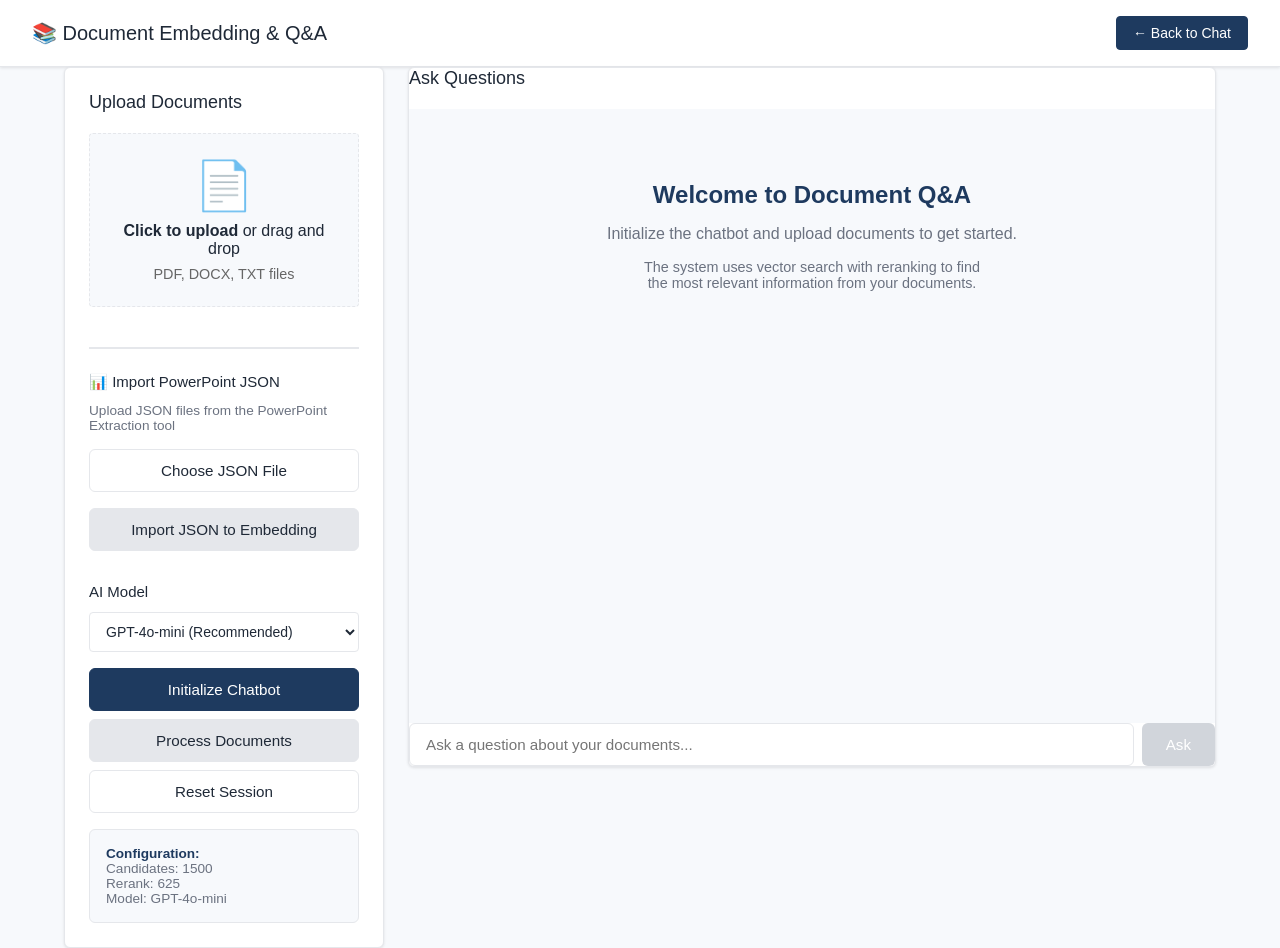
==== commit dee08d41: "Update all pages to match PowerPoint extraction page theme - Apply navy blue theme consistently acro" ====
--- a/templates/embedding.html
+++ b/templates/embedding.html
@@ -12,45 +12,45 @@
         }
 
         :root {
-            --primary: #2f2f2f;
-            --primary-hover: #1a1a1a;
-            --secondary: #666666;
-            --accent: #ab7c5f;
-            --accent-hover: #8b6850;
-            --bg-primary: #ffffff;
-            --bg-secondary: #f8f8f8;
-            --bg-tertiary: #fafafa;
-            --border: #e5e5e5;
-            --border-light: #f0f0f0;
-            --text-primary: #2f2f2f;
-            --text-secondary: #666666;
-            --text-tertiary: #999999;
-            --success: #16a34a;
-            --error: #dc2626;
+            --navy-blue: #1e3a5f;
+            --dark-navy: #152a45;
+            --light-navy: #2d5a8c;
+            --accent-blue: #4a9eff;
+            --bg-gray: #f7f9fc;
+            --border-gray: #e5e7eb;
+            --text-dark: #1f2937;
+            
+            
+            
+            
+            
+            
+            
+            --text-light: #6b7280;
         }
 
         body {
             font-family: -apple-system, BlinkMacSystemFont, 'Segoe UI', Roboto, Oxygen, Ubuntu, Cantarell, sans-serif;
-            background: var(--bg-secondary);
+            background: var(--bg-gray);
             min-height: 100vh;
             display: flex;
             flex-direction: column;
-            color: var(--text-primary);
+            color: var(--text-dark);
         }
 
         .header {
-            background: var(--bg-primary);
+            background: white;
             padding: 1rem 2rem;
-            box-shadow: none;
+            box-shadow: 0 1px 3px rgba(0,0,0,0.1);
             display: flex;
             justify-content: space-between;
             align-items: center;
-            border-bottom: 1px solid var(--border);
+            border-bottom: 1px solid var(--border-gray);
         }
 
         .header h1 {
             font-size: 1.25rem;
-            color: var(--text-primary);
+            color: var(--text-dark);
             display: flex;
             align-items: center;
             gap: 0.5rem;
@@ -58,9 +58,9 @@
         }
 
         .back-button {
-            background: var(--primary);
+            background: var(--navy-blue);
             color: white;
-            border: 1px solid var(--primary);
+            border: 1px solid var(--navy-blue);
             padding: 0.5rem 1rem;
             border-radius: 4px;
             cursor: pointer;
@@ -71,8 +71,8 @@
         }
 
         .back-button:hover {
-            background: var(--primary-hover);
-            border-color: var(--primary-hover);
+            background: var(--dark-navy);
+            border-color: var(--dark-navy);
         }
 
         .container {
@@ -87,76 +87,76 @@
 
         .upload-section {
             flex: 0 0 320px;
-            background: var(--bg-primary);
+            background: white;
             border-radius: 6px;
             padding: 1.5rem;
-            box-shadow: none;
+            box-shadow: 0 1px 3px rgba(0,0,0,0.1);
             height: fit-content;
-            border: 1px solid var(--border);
+            border: 1px solid var(--border-gray);
         }
 
         .chat-section {
             flex: 1;
-            background: var(--bg-primary);
+            background: white;
             border-radius: 6px;
             padding: 0;
-            box-shadow: none;
+            box-shadow: 0 1px 3px rgba(0,0,0,0.1);
             display: flex;
             flex-direction: column;
             max-height: calc(100vh - 200px);
-            border: 1px solid var(--border);
+            border: 1px solid var(--border-gray);
         }
 
         .section-title {
             font-size: 1.125rem;
             font-weight: 500;
             margin-bottom: 1.25rem;
-            color: var(--text-primary);
+            color: var(--text-dark);
         }
 
         .sidebar-title {
             font-size: 0.9375rem;
             font-weight: 500;
             margin-bottom: 0.75rem;
-            color: var(--text-primary);
+            color: var(--text-dark);
         }
 
         .model-select {
             width: 100%;
             padding: 0.625rem 0.75rem;
-            border: 1px solid var(--border);
+            border: 1px solid var(--border-gray);
             border-radius: 4px;
             font-size: 0.875rem;
             margin-bottom: 0;
             transition: all 0.15s;
-            background: var(--bg-primary);
-            color: var(--text-primary);
+            background: white;
+            color: var(--text-dark);
         }
 
         .model-select:focus {
             outline: none;
-            border-color: var(--primary);
+            border-color: var(--navy-blue);
         }
 
         .upload-area {
-            border: 1px dashed var(--border);
+            border: 1px dashed var(--border-gray);
             border-radius: 4px;
             padding: 1.5rem;
             text-align: center;
             cursor: pointer;
             transition: all 0.15s;
             margin-bottom: 1rem;
-            background: var(--bg-tertiary);
+            background: var(--bg-gray);
         }
 
         .upload-area:hover {
-            background: var(--bg-secondary);
+            background: var(--bg-gray);
             border-color: var(--secondary);
         }
 
         .upload-area.dragover {
-            background: var(--bg-secondary);
-            border-color: var(--primary);
+            background: var(--bg-gray);
+            border-color: var(--navy-blue);
         }
 
         #fileInput {
@@ -197,32 +197,32 @@
         }
 
         .btn-primary {
-            background: var(--primary);
+            background: var(--navy-blue);
             color: white;
             margin-bottom: 0.5rem;
-            border: 1px solid var(--primary);
+            border: 1px solid var(--navy-blue);
         }
 
         .btn-primary:hover {
-            background: var(--primary-hover);
-            border-color: var(--primary-hover);
+            background: var(--dark-navy);
+            border-color: var(--dark-navy);
         }
 
         .btn-primary:disabled {
-            background: var(--border);
-            border-color: var(--border);
+            background: var(--border-gray);
+            border-color: var(--border-gray);
             color: var(--text-tertiary);
             cursor: not-allowed;
         }
 
         .btn-secondary {
-            background: var(--bg-primary);
-            color: var(--text-primary);
-            border: 1px solid var(--border);
+            background: white;
+            color: var(--text-dark);
+            border: 1px solid var(--border-gray);
         }
 
         .btn-secondary:hover {
-            background: var(--bg-tertiary);
+            background: var(--bg-gray);
             border-color: var(--secondary);
         }
 
@@ -247,9 +247,9 @@
         }
 
         .status.info {
-            background: var(--bg-tertiary);
-            color: var(--text-secondary);
-            border-color: var(--border);
+            background: var(--bg-gray);
+            color: var(--text-light);
+            border-color: var(--border-gray);
         }
 
         .chat-messages {
@@ -257,7 +257,7 @@
             overflow-y: auto;
             margin-bottom: 0;
             padding: 1.5rem;
-            background: var(--bg-tertiary);
+            background: var(--bg-gray);
             border-radius: 0;
         }
 
@@ -270,14 +270,14 @@
             font-size: 0.8125rem;
             font-weight: 500;
             margin-bottom: 0.5rem;
-            color: var(--text-secondary);
+            color: var(--text-light);
         }
 
         .message-content {
-            background: var(--bg-primary);
+            background: white;
             padding: 1.25rem;
             border-radius: 4px;
-            box-shadow: none;
+            box-shadow: 0 1px 3px rgba(0,0,0,0.1);
             border: 1px solid var(--border-light);
             line-height: 1.6;
         }
@@ -289,7 +289,7 @@
             margin-top: 1.25rem;
             margin-bottom: 0.625rem;
             font-weight: 500;
-            color: var(--text-primary);
+            color: var(--text-dark);
         }
 
         .message-content h1 { font-size: 1.375rem; }
@@ -316,7 +316,7 @@
 
         .message-content strong {
             font-weight: 500;
-            color: var(--text-primary);
+            color: var(--text-dark);
         }
 
         .message-content p {
@@ -324,12 +324,12 @@
         }
 
         .message-content code {
-            background: var(--bg-tertiary);
+            background: var(--bg-gray);
             padding: 0.1875rem 0.375rem;
             border-radius: 3px;
             font-family: 'Courier New', monospace;
             font-size: 0.875em;
-            color: var(--text-primary);
+            color: var(--text-dark);
         }
 
         .message-content table {
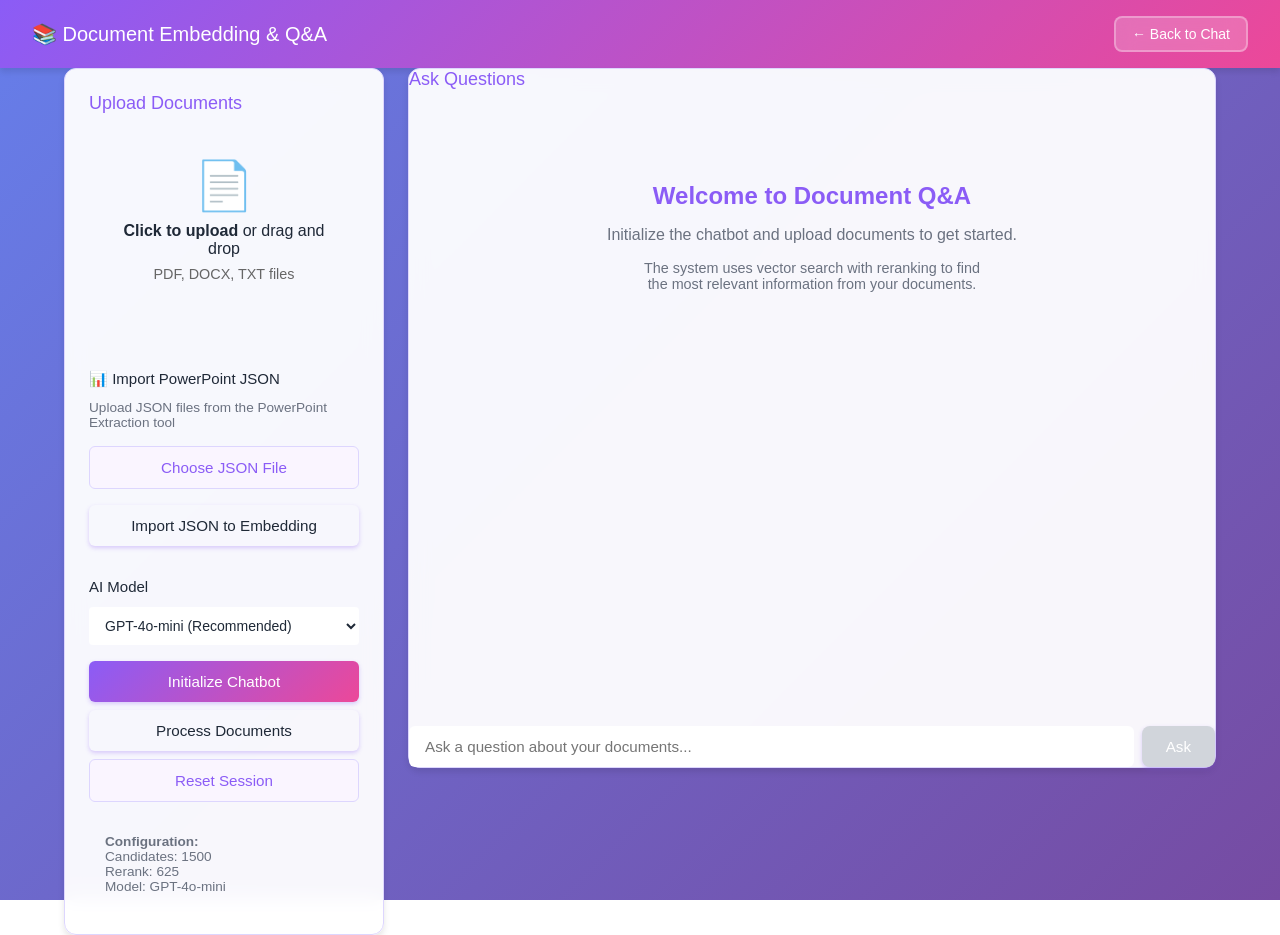
==== commit 60a10f5a: "Implement vibrant purple gradient theme across all pages Apply a colorful purple gradient theme with" ====
--- a/templates/embedding.html
+++ b/templates/embedding.html
@@ -12,26 +12,23 @@
         }
 
         :root {
-            --navy-blue: #1e3a5f;
-            --dark-navy: #152a45;
-            --light-navy: #2d5a8c;
-            --accent-blue: #4a9eff;
-            --bg-gray: #f7f9fc;
-            --border-gray: #e5e7eb;
+            --primary-purple: #8b5cf6;
+            --dark-purple: #7c3aed;
+            --light-purple: #a78bfa;
+            --accent-pink: #ec4899;
+            --accent-cyan: #06b6d4;
+            --bg-light: #faf5ff;
+            --border-purple: #ddd6fe;
             --text-dark: #1f2937;
-            
-            
-            
-            
-            
-            
-            
             --text-light: #6b7280;
+            --success: #10b981;
+            --error: #ef4444;
         }
 
         body {
             font-family: -apple-system, BlinkMacSystemFont, 'Segoe UI', Roboto, Oxygen, Ubuntu, Cantarell, sans-serif;
-            background: var(--bg-gray);
+            background: linear-gradient(135deg, #667eea 0%, #764ba2 100%);
+            background-attachment: fixed;
             min-height: 100vh;
             display: flex;
             flex-direction: column;
@@ -39,18 +36,18 @@
         }
 
         .header {
-            background: white;
+            background: linear-gradient(135deg, #8b5cf6 0%, #ec4899 100%);
             padding: 1rem 2rem;
-            box-shadow: 0 1px 3px rgba(0,0,0,0.1);
+            box-shadow: 0 4px 6px rgba(0,0,0,0.1);
             display: flex;
             justify-content: space-between;
             align-items: center;
-            border-bottom: 1px solid var(--border-gray);
+            border-bottom: none;
         }
 
         .header h1 {
             font-size: 1.25rem;
-            color: var(--text-dark);
+            color: white;
             display: flex;
             align-items: center;
             gap: 0.5rem;
@@ -58,21 +55,23 @@
         }
 
         .back-button {
-            background: var(--navy-blue);
+            background: rgba(255, 255, 255, 0.2);
             color: white;
-            border: 1px solid var(--navy-blue);
+            border: 2px solid rgba(255, 255, 255, 0.3);
             padding: 0.5rem 1rem;
-            border-radius: 4px;
+            border-radius: 8px;
             cursor: pointer;
             font-size: 0.875rem;
             text-decoration: none;
-            transition: background 0.2s;
+            transition: all 0.2s;
             font-weight: 500;
+            backdrop-filter: blur(10px);
         }
 
         .back-button:hover {
-            background: var(--dark-navy);
-            border-color: var(--dark-navy);
+            background: rgba(255, 255, 255, 0.3);
+            border-color: rgba(255, 255, 255, 0.5);
+            transform: translateY(-1px);
         }
 
         .container {
@@ -87,31 +86,33 @@
 
         .upload-section {
             flex: 0 0 320px;
-            background: white;
-            border-radius: 6px;
+            background: rgba(255, 255, 255, 0.95);
+            backdrop-filter: blur(10px);
+            border-radius: 12px;
             padding: 1.5rem;
-            box-shadow: 0 1px 3px rgba(0,0,0,0.1);
+            box-shadow: 0 4px 6px rgba(0,0,0,0.1);
             height: fit-content;
-            border: 1px solid var(--border-gray);
+            border: 1px solid var(--border-purple);
         }
 
         .chat-section {
             flex: 1;
-            background: white;
-            border-radius: 6px;
+            background: rgba(255, 255, 255, 0.95);
+            backdrop-filter: blur(10px);
+            border-radius: 12px;
             padding: 0;
-            box-shadow: 0 1px 3px rgba(0,0,0,0.1);
+            box-shadow: 0 4px 6px rgba(0,0,0,0.1);
             display: flex;
             flex-direction: column;
             max-height: calc(100vh - 200px);
-            border: 1px solid var(--border-gray);
+            border: 1px solid var(--border-purple);
         }
 
         .section-title {
             font-size: 1.125rem;
             font-weight: 500;
             margin-bottom: 1.25rem;
-            color: var(--text-dark);
+            color: var(--primary-purple);
         }
 
         .sidebar-title {
@@ -135,7 +136,8 @@
 
         .model-select:focus {
             outline: none;
-            border-color: var(--navy-blue);
+            border-color: var(--primary-purple);
+            box-shadow: 0 0 0 3px rgba(139, 92, 246, 0.1);
         }
 
         .upload-area {
@@ -197,15 +199,17 @@
         }
 
         .btn-primary {
-            background: var(--navy-blue);
+            background: linear-gradient(135deg, var(--primary-purple) 0%, var(--accent-pink) 100%);
             color: white;
             margin-bottom: 0.5rem;
-            border: 1px solid var(--navy-blue);
+            border: none;
+            box-shadow: 0 2px 4px rgba(139, 92, 246, 0.3);
         }
 
         .btn-primary:hover {
-            background: var(--dark-navy);
-            border-color: var(--dark-navy);
+            background: linear-gradient(135deg, var(--dark-purple) 0%, #db2777 100%);
+            transform: translateY(-1px);
+            box-shadow: 0 4px 8px rgba(139, 92, 246, 0.4);
         }
 
         .btn-primary:disabled {
@@ -216,14 +220,15 @@
         }
 
         .btn-secondary {
-            background: white;
-            color: var(--text-dark);
-            border: 1px solid var(--border-gray);
+            background: var(--bg-light);
+            color: var(--primary-purple);
+            border: 1px solid var(--border-purple);
         }
 
         .btn-secondary:hover {
-            background: var(--bg-gray);
-            border-color: var(--secondary);
+            background: var(--light-purple);
+            color: white;
+            border-color: var(--light-purple);
         }
 
         .status {
@@ -366,9 +371,9 @@
         }
 
         .message.user .message-content {
-            background: var(--navy-blue);
+            background: linear-gradient(135deg, var(--primary-purple) 0%, var(--accent-pink) 100%);
             color: white;
-            border-color: var(--navy-blue);
+            border-color: transparent;
         }
 
         .sources-section {
@@ -449,24 +454,27 @@
 
         .input-area input:focus {
             outline: none;
-            border-color: var(--accent-blue);
-            box-shadow: 0 0 0 3px rgba(74, 158, 255, 0.1);
+            border-color: var(--primary-purple);
+            box-shadow: 0 0 0 3px rgba(139, 92, 246, 0.1);
         }
 
         .input-area button {
             padding: 0.75rem 1.5rem;
-            background: var(--navy-blue);
+            background: linear-gradient(135deg, var(--primary-purple) 0%, var(--accent-pink) 100%);
             color: white;
             border: none;
-            border-radius: 6px;
+            border-radius: 8px;
             cursor: pointer;
             font-size: 0.95rem;
             font-weight: 500;
-            transition: background 0.2s;
+            transition: all 0.2s;
+            box-shadow: 0 2px 4px rgba(139, 92, 246, 0.3);
         }
 
         .input-area button:hover:not(:disabled) {
-            background: var(--dark-navy);
+            background: linear-gradient(135deg, var(--dark-purple) 0%, #db2777 100%);
+            transform: translateY(-1px);
+            box-shadow: 0 4px 8px rgba(139, 92, 246, 0.4);
         }
 
         .input-area button:disabled {
@@ -478,8 +486,8 @@
             display: inline-block;
             width: 1rem;
             height: 1rem;
-            border: 2px solid var(--border-gray);
-            border-top: 2px solid var(--navy-blue);
+            border: 2px solid var(--border-purple);
+            border-top: 2px solid var(--primary-purple);
             border-radius: 50%;
             animation: spin 1s linear infinite;
         }
@@ -498,7 +506,7 @@
         .welcome-message h2 {
             font-size: 1.5rem;
             margin-bottom: 1rem;
-            color: var(--navy-blue);
+            color: var(--primary-purple);
         }
 
         .config-info {
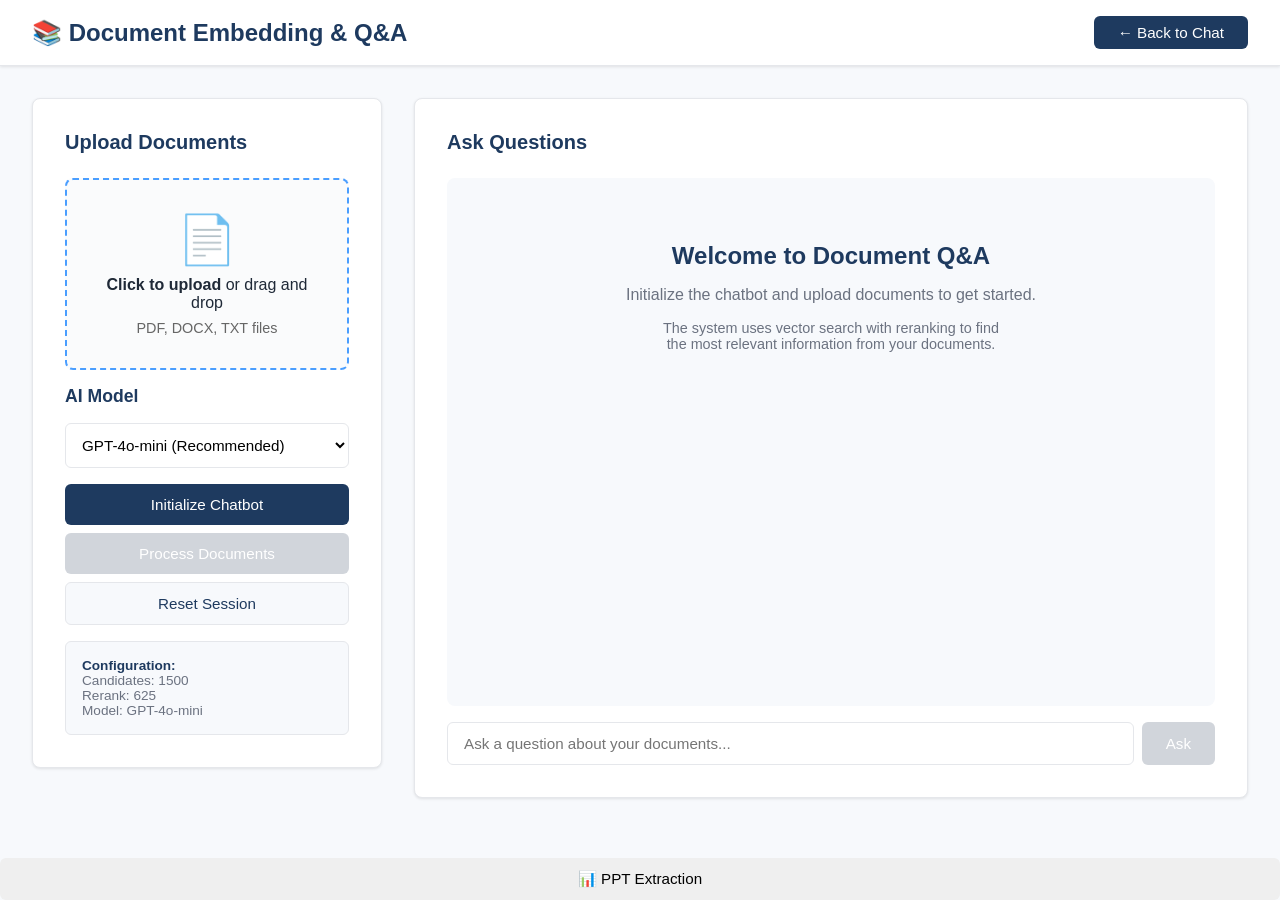
==== commit aff79d6e: "Revert to original navy blue theme Reset all template files to the original professional theme: - Na" ====
--- a/templates/embedding.html
+++ b/templates/embedding.html
@@ -12,23 +12,19 @@
         }
 
         :root {
-            --primary-purple: #8b5cf6;
-            --dark-purple: #7c3aed;
-            --light-purple: #a78bfa;
-            --accent-pink: #ec4899;
-            --accent-cyan: #06b6d4;
-            --bg-light: #faf5ff;
-            --border-purple: #ddd6fe;
+            --navy-blue: #1e3a5f;
+            --dark-navy: #152a45;
+            --light-navy: #2d5a8c;
+            --accent-blue: #4a9eff;
+            --bg-gray: #f7f9fc;
+            --border-gray: #e5e7eb;
             --text-dark: #1f2937;
             --text-light: #6b7280;
-            --success: #10b981;
-            --error: #ef4444;
         }
 
         body {
             font-family: -apple-system, BlinkMacSystemFont, 'Segoe UI', Roboto, Oxygen, Ubuntu, Cantarell, sans-serif;
-            background: linear-gradient(135deg, #667eea 0%, #764ba2 100%);
-            background-attachment: fixed;
+            background: var(--bg-gray);
             min-height: 100vh;
             display: flex;
             flex-direction: column;
@@ -36,129 +32,123 @@
         }
 
         .header {
-            background: linear-gradient(135deg, #8b5cf6 0%, #ec4899 100%);
+            background: white;
             padding: 1rem 2rem;
-            box-shadow: 0 4px 6px rgba(0,0,0,0.1);
+            box-shadow: 0 1px 3px rgba(0,0,0,0.1);
             display: flex;
             justify-content: space-between;
             align-items: center;
-            border-bottom: none;
+            border-bottom: 1px solid var(--border-gray);
         }
 
         .header h1 {
-            font-size: 1.25rem;
-            color: white;
+            font-size: 1.5rem;
+            color: var(--navy-blue);
             display: flex;
             align-items: center;
             gap: 0.5rem;
+            font-weight: 600;
+        }
+
+        .back-button {
+            background: var(--navy-blue);
+            color: white;
+            border: none;
+            padding: 0.5rem 1.5rem;
+            border-radius: 6px;
+            cursor: pointer;
+            font-size: 0.95rem;
+            text-decoration: none;
+            transition: background 0.2s;
             font-weight: 500;
         }
 
-        .back-button {
-            background: rgba(255, 255, 255, 0.2);
-            color: white;
-            border: 2px solid rgba(255, 255, 255, 0.3);
-            padding: 0.5rem 1rem;
-            border-radius: 8px;
-            cursor: pointer;
-            font-size: 0.875rem;
-            text-decoration: none;
-            transition: all 0.2s;
-            font-weight: 500;
-            backdrop-filter: blur(10px);
-        }
-
         .back-button:hover {
-            background: rgba(255, 255, 255, 0.3);
-            border-color: rgba(255, 255, 255, 0.5);
-            transform: translateY(-1px);
+            background: var(--dark-navy);
         }
 
         .container {
             flex: 1;
-            max-width: 1200px;
+            max-width: 1400px;
             width: 100%;
-            margin: 0 auto;
-            padding: 0 1.5rem;
+            margin: 2rem auto;
+            padding: 0 2rem;
             display: flex;
-            gap: 1.5rem;
+            gap: 2rem;
         }
 
         .upload-section {
-            flex: 0 0 320px;
-            background: rgba(255, 255, 255, 0.95);
-            backdrop-filter: blur(10px);
-            border-radius: 12px;
-            padding: 1.5rem;
-            box-shadow: 0 4px 6px rgba(0,0,0,0.1);
+            flex: 0 0 350px;
+            background: white;
+            border-radius: 8px;
+            padding: 2rem;
+            box-shadow: 0 1px 3px rgba(0,0,0,0.1);
             height: fit-content;
-            border: 1px solid var(--border-purple);
+            border: 1px solid var(--border-gray);
         }
 
         .chat-section {
             flex: 1;
-            background: rgba(255, 255, 255, 0.95);
-            backdrop-filter: blur(10px);
-            border-radius: 12px;
-            padding: 0;
-            box-shadow: 0 4px 6px rgba(0,0,0,0.1);
+            background: white;
+            border-radius: 8px;
+            padding: 2rem;
+            box-shadow: 0 1px 3px rgba(0,0,0,0.1);
             display: flex;
             flex-direction: column;
             max-height: calc(100vh - 200px);
-            border: 1px solid var(--border-purple);
+            border: 1px solid var(--border-gray);
         }
 
         .section-title {
-            font-size: 1.125rem;
-            font-weight: 500;
-            margin-bottom: 1.25rem;
-            color: var(--primary-purple);
+            font-size: 1.25rem;
+            font-weight: 600;
+            margin-bottom: 1.5rem;
+            color: var(--navy-blue);
         }
 
         .sidebar-title {
-            font-size: 0.9375rem;
-            font-weight: 500;
-            margin-bottom: 0.75rem;
-            color: var(--text-dark);
+            font-size: 1.1rem;
+            font-weight: 600;
+            margin-bottom: 1rem;
+            color: var(--navy-blue);
         }
 
         .model-select {
             width: 100%;
-            padding: 0.625rem 0.75rem;
+            padding: 0.75rem;
             border: 1px solid var(--border-gray);
-            border-radius: 4px;
-            font-size: 0.875rem;
+            border-radius: 6px;
+            font-size: 0.95rem;
             margin-bottom: 0;
-            transition: all 0.15s;
+            transition: all 0.2s;
             background: white;
-            color: var(--text-dark);
         }
 
         .model-select:focus {
             outline: none;
-            border-color: var(--primary-purple);
-            box-shadow: 0 0 0 3px rgba(139, 92, 246, 0.1);
+            border-color: var(--accent-blue);
+            box-shadow: 0 0 0 3px rgba(74, 158, 255, 0.1);
         }
 
         .upload-area {
-            border: 1px dashed var(--border-gray);
-            border-radius: 4px;
-            padding: 1.5rem;
+            border: 2px dashed var(--accent-blue);
+            border-radius: 8px;
+            padding: 2rem;
             text-align: center;
             cursor: pointer;
-            transition: all 0.15s;
+            transition: all 0.2s;
             margin-bottom: 1rem;
-            background: var(--bg-gray);
+            background: #fafbfc;
         }
 
         .upload-area:hover {
-            background: var(--bg-gray);
-            border-color: var(--secondary);
+            background: #f0f7ff;
+            border-color: var(--navy-blue);
         }
 
         .upload-area.dragover {
-            background: var(--bg-gray);
-            border-color: var(--navy-blue);
+            background: #f0f3ff;
+            border-color: #5568d3;
         }
 
         #fileInput {
@@ -199,108 +189,107 @@
         }
 
         .btn-primary {
-            background: linear-gradient(135deg, var(--primary-purple) 0%, var(--accent-pink) 100%);
+            background: var(--navy-blue);
             color: white;
             margin-bottom: 0.5rem;
-            border: none;
-            box-shadow: 0 2px 4px rgba(139, 92, 246, 0.3);
         }
 
         .btn-primary:hover {
-            background: linear-gradient(135deg, var(--dark-purple) 0%, #db2777 100%);
-            transform: translateY(-1px);
-            box-shadow: 0 4px 8px rgba(139, 92, 246, 0.4);
+            background: var(--dark-navy);
         }
 
         .btn-primary:disabled {
-            background: var(--border-gray);
-            border-color: var(--border-gray);
-            color: var(--text-tertiary);
+            background: #d1d5db;
             cursor: not-allowed;
         }
 
         .btn-secondary {
-            background: var(--bg-light);
-            color: var(--primary-purple);
-            border: 1px solid var(--border-purple);
+            background: var(--bg-gray);
+            color: var(--navy-blue);
+            border: 1px solid var(--border-gray);
         }
 
         .btn-secondary:hover {
-            background: var(--light-purple);
-            color: white;
-            border-color: var(--light-purple);
+            background: #e5e7eb;
         }
 
         .status {
-            padding: 0.625rem;
-            border-radius: 4px;
+            padding: 0.75rem;
+            border-radius: 6px;
             margin-top: 1rem;
-            font-size: 0.8125rem;
-            border: 1px solid;
+            font-size: 0.9rem;
         }
 
         .status.success {
-            background: #f0fdf4;
-            color: var(--success);
-            border-color: #86efac;
+            background: #d4edda;
+            color: #155724;
         }
 
         .status.error {
-            background: #fef2f2;
-            color: var(--error);
-            border-color: #fca5a5;
+            background: #f8d7da;
+            color: #721c24;
         }
 
         .status.info {
-            background: var(--bg-gray);
-            color: var(--text-light);
-            border-color: var(--border-gray);
+            background: #d1ecf1;
+            color: #0c5460;
         }
 
         .chat-messages {
             flex: 1;
             overflow-y: auto;
-            margin-bottom: 0;
-            padding: 1.5rem;
+            margin-bottom: 1rem;
+            padding: 1rem;
             background: var(--bg-gray);
-            border-radius: 0;
+            border-radius: 8px;
         }
 
         .message {
             margin-bottom: 1.5rem;
-            animation: none;
+            animation: slideIn 0.3s ease-out;
+        }
+
+        @keyframes slideIn {
+            from {
+                opacity: 0;
+                transform: translateY(10px);
+            }
+            to {
+                opacity: 1;
+                transform: translateY(0);
+            }
         }
 
         .message-label {
-            font-size: 0.8125rem;
-            font-weight: 500;
+            font-size: 0.85rem;
+            font-weight: 600;
             margin-bottom: 0.5rem;
             color: var(--text-light);
         }
 
         .message-content {
             background: white;
-            padding: 1.25rem;
-            border-radius: 4px;
-            box-shadow: 0 1px 3px rgba(0,0,0,0.1);
-            border: 1px solid var(--border-light);
-            line-height: 1.6;
+            padding: 1.5rem;
+            border-radius: 8px;
+            box-shadow: 0 1px 3px rgba(0,0,0,0.05);
+            border: 1px solid var(--border-gray);
+            line-height: 1.8;
         }
 
         .message-content h1,
         .message-content h2,
         .message-content h3,
         .message-content h4 {
-            margin-top: 1.25rem;
-            margin-bottom: 0.625rem;
-            font-weight: 500;
-            color: var(--text-dark);
-        }
-
-        .message-content h1 { font-size: 1.375rem; }
-        .message-content h2 { font-size: 1.1875rem; }
-        .message-content h3 { font-size: 1.0625rem; }
-        .message-content h4 { font-size: 0.9375rem; }
+            margin-top: 1.5rem;
+            margin-bottom: 0.75rem;
+            font-weight: 600;
+            color: var(--navy-blue);
+        }
+
+        .message-content h1 { font-size: 1.5rem; }
+        .message-content h2 { font-size: 1.3rem; }
+        .message-content h3 { font-size: 1.15rem; }
+        .message-content h4 { font-size: 1rem; }
 
         .message-content h1:first-child,
         .message-content h2:first-child,
@@ -310,31 +299,31 @@
 
         .message-content ul,
         .message-content ol {
-            margin: 0.875rem 0;
+            margin: 1rem 0;
             padding-left: 1.5rem;
         }
 
         .message-content li {
-            margin: 0.375rem 0;
-            line-height: 1.5;
+            margin: 0.5rem 0;
+            line-height: 1.6;
         }
 
         .message-content strong {
-            font-weight: 500;
+            font-weight: 600;
             color: var(--text-dark);
         }
 
         .message-content p {
-            margin: 0.625rem 0;
+            margin: 0.75rem 0;
         }
 
         .message-content code {
             background: var(--bg-gray);
-            padding: 0.1875rem 0.375rem;
+            padding: 0.2rem 0.4rem;
             border-radius: 3px;
             font-family: 'Courier New', monospace;
-            font-size: 0.875em;
-            color: var(--text-dark);
+            font-size: 0.9em;
+            color: var(--navy-blue);
         }
 
         .message-content table {
@@ -371,9 +360,9 @@
         }
 
         .message.user .message-content {
-            background: linear-gradient(135deg, var(--primary-purple) 0%, var(--accent-pink) 100%);
+            background: var(--navy-blue);
             color: white;
-            border-color: transparent;
+            border-color: var(--navy-blue);
         }
 
         .sources-section {
@@ -454,27 +443,24 @@
 
         .input-area input:focus {
             outline: none;
-            border-color: var(--primary-purple);
-            box-shadow: 0 0 0 3px rgba(139, 92, 246, 0.1);
+            border-color: var(--accent-blue);
+            box-shadow: 0 0 0 3px rgba(74, 158, 255, 0.1);
         }
 
         .input-area button {
             padding: 0.75rem 1.5rem;
-            background: linear-gradient(135deg, var(--primary-purple) 0%, var(--accent-pink) 100%);
+            background: var(--navy-blue);
             color: white;
             border: none;
-            border-radius: 8px;
+            border-radius: 6px;
             cursor: pointer;
             font-size: 0.95rem;
             font-weight: 500;
-            transition: all 0.2s;
-            box-shadow: 0 2px 4px rgba(139, 92, 246, 0.3);
+            transition: background 0.2s;
         }
 
         .input-area button:hover:not(:disabled) {
-            background: linear-gradient(135deg, var(--dark-purple) 0%, #db2777 100%);
-            transform: translateY(-1px);
-            box-shadow: 0 4px 8px rgba(139, 92, 246, 0.4);
+            background: var(--dark-navy);
         }
 
         .input-area button:disabled {
@@ -486,8 +472,8 @@
             display: inline-block;
             width: 1rem;
             height: 1rem;
-            border: 2px solid var(--border-purple);
-            border-top: 2px solid var(--primary-purple);
+            border: 2px solid var(--border-gray);
+            border-top: 2px solid var(--navy-blue);
             border-radius: 50%;
             animation: spin 1s linear infinite;
         }
@@ -506,7 +492,7 @@
         .welcome-message h2 {
             font-size: 1.5rem;
             margin-bottom: 1rem;
-            color: var(--primary-purple);
+            color: var(--navy-blue);
         }
 
         .config-info {
@@ -546,24 +532,8 @@
             </div>
             
             <input type="file" id="fileInput" multiple accept=".pdf,.docx,.doc,.txt">
-
+            
             <div class="file-list" id="fileList"></div>
-
-            <!-- PowerPoint JSON Import Section -->
-            <div style="margin: 1.5rem 0; padding-top: 1.5rem; border-top: 2px solid var(--border-gray);">
-                <h3 class="sidebar-title">📊 Import PowerPoint JSON</h3>
-                <p style="font-size: 0.85rem; color: var(--text-light); margin-bottom: 1rem;">
-                    Upload JSON files from the PowerPoint Extraction tool
-                </p>
-                <input type="file" id="jsonFileInput" accept=".json" style="display: none;">
-                <button class="btn btn-secondary" id="jsonUploadBtn" onclick="document.getElementById('jsonFileInput').click()">
-                    Choose JSON File
-                </button>
-                <div id="jsonFileName" style="margin-top: 0.5rem; font-size: 0.9rem; color: var(--text-dark);"></div>
-                <button class="btn btn-primary" id="importJsonBtn" disabled style="margin-top: 0.5rem;">
-                    Import JSON to Embedding
-                </button>
-            </div>
 
             <div class="sidebar-section" style="margin-bottom: 1rem;">
                 <h3 class="sidebar-title">AI Model</h3>
@@ -956,9 +926,9 @@
                     <div class="sources-section">
                         <div class="sources-header" onclick="toggleSources('${sourcesId}')">
                             <strong>📚 Sources (${sources.length})</strong>
-                            <span class="toggle-icon collapsed" id="${sourcesId}-icon">▼</span>
+                            <span class="toggle-icon" id="${sourcesId}-icon">▼</span>
                         </div>
-                        <div class="sources-content collapsed" id="${sourcesId}">
+                        <div class="sources-content" id="${sourcesId}">
                             ${sources.map((s, i) => `
                                 <div class="source-item">
                                     <strong>${i + 1}. ${s.filename}</strong> - Page ${s.page}
@@ -988,7 +958,7 @@
 
         // Check embedding availability and load models on startup
         loadModels();
-
+        
         fetch('/api/embedding/status')
             .then(r => r.json())
             .then(data => {
@@ -1000,92 +970,520 @@
                     initBtn.disabled = true;
                 }
             });
-
-        // PowerPoint JSON Import functionality
-        let selectedJsonFile = null;
-
-        document.getElementById('jsonFileInput').addEventListener('change', (e) => {
-            const file = e.target.files[0];
-            if (file) {
-                selectedJsonFile = file;
-                document.getElementById('jsonFileName').textContent = `Selected: ${file.name}`;
-                document.getElementById('importJsonBtn').disabled = false;
-            }
-        });
-
-        document.getElementById('importJsonBtn').addEventListener('click', async () => {
-            if (!selectedJsonFile) {
-                showStatus('❌ Please select a JSON file first', 'error');
-                return;
-            }
-
-            const importBtn = document.getElementById('importJsonBtn');
-            importBtn.disabled = true;
-            importBtn.innerHTML = '<span class="loading"></span> Importing...';
-
-            try {
-                // Read the JSON file
-                const reader = new FileReader();
-                reader.onload = async (event) => {
-                    try {
-                        const jsonData = JSON.parse(event.target.result);
-
-                        // Send to import endpoint
-                        const response = await fetch('/api/embedding/import-json', {
-                            method: 'POST',
-                            headers: { 'Content-Type': 'application/json' },
-                            body: JSON.stringify({ json_data: jsonData })
-                        });
-
-                        const result = await response.json();
-
-                        if (result.success) {
-                            documentsLoaded = true;
-                            questionInput.disabled = false;
-                            askBtn.disabled = false;
-
-                            // Clear welcome message
-                            const welcomeMsg = chatMessages.querySelector('.welcome-message');
-                            if (welcomeMsg) {
-                                chatMessages.innerHTML = '';
-                            }
-
-                            // Add success message to chat
-                            addMessage('system', `✅ Imported PowerPoint: ${result.deck_name} (${result.slides_imported} slides, ${result.chunks_created} chunks)`);
-
-                            // Add to file list
-                            const fileListDiv = document.getElementById('fileList');
-                            const pptItem = document.createElement('div');
-                            pptItem.className = 'file-item';
-                            pptItem.innerHTML = `<span>📊 ${result.deck_name} (PPT JSON)</span>`;
-                            fileListDiv.appendChild(pptItem);
-
-                            showStatus(`✅ Successfully imported ${result.deck_name}`, 'success');
-
-                            // Reset JSON selection
-                            selectedJsonFile = null;
-                            document.getElementById('jsonFileName').textContent = '';
-                            document.getElementById('jsonFileInput').value = '';
-                        } else {
-                            throw new Error(result.error || 'Import failed');
-                        }
-                    } catch (error) {
-                        showStatus('❌ Error: ' + error.message, 'error');
-                    } finally {
-                        importBtn.disabled = false;
-                        importBtn.innerHTML = 'Import JSON to Embedding';
-                    }
-                };
-
-                reader.readAsText(selectedJsonFile);
-
-            } catch (error) {
-                showStatus('❌ Error reading file: ' + error.message, 'error');
-                importBtn.disabled = false;
-                importBtn.innerHTML = 'Import JSON to Embedding';
-            }
-        });
     </script>
 
+
+        <!-- PPT Extraction Modal -->
+    <div id="pptModal" class="modal">
+        <div class="modal-content">
+            <div class="modal-header">
+                <h2>📊 PowerPoint Extraction</h2>
+                <span class="modal-close" onclick="closePPTModal()">&times;</span>
+            </div>
+            <div class="modal-body">
+                <p class="modal-description">
+                    Extract text from PowerPoint presentations using AI vision models. The extracted content will be automatically added to your embedding knowledge base.
+                </p>
+                
+                <!-- Service Status -->
+                <div id="pptServiceStatus" class="service-status">
+                    <span class="status-indicator">🔍</span>
+                    <span>Checking PPT service...</span>
+                </div>
+                
+                <div id="pptExtractionForm" style="display: none;">
+                    <!-- File Upload -->
+                    <div class="form-group">
+                        <label for="pptFile">PowerPoint File</label>
+                        <input type="file" id="pptFile" accept=".ppt,.pptx" class="file-input">
+                        <small>Supported: .ppt, .pptx (max 100MB)</small>
+                    </div>
+                    
+                    <!-- LLM Client Selection -->
+                    <div class="form-group">
+                        <label for="pptClient">LLM Provider</label>
+                        <select id="pptClient" class="form-select" onchange="updatePPTModels()">
+                            <option value="openai">OpenAI</option>
+                            <option value="anthropic">Anthropic (Claude)</option>
+                            <option value="gemini">Google Gemini</option>
+                        </select>
+                    </div>
+                    
+                    <!-- Model Selection -->
+                    <div class="form-group">
+                        <label for="pptModel">Model</label>
+                        <select id="pptModel" class="form-select">
+                            <option value="gpt-4o-mini">GPT-4o Mini (Recommended)</option>
+                            <option value="gpt-4o">GPT-4o</option>
+                            <option value="gpt-4-turbo">GPT-4 Turbo</option>
+                        </select>
+                        <small>GPT-4o Mini is fast and cost-effective for slides</small>
+                    </div>
+                    
+                    <!-- API Key -->
+                    <div class="form-group">
+                        <label for="pptApiKey">API Key</label>
+                        <input type="password" id="pptApiKey" class="form-input" placeholder="Enter your API key">
+                        <small>Your API key is sent securely and not stored</small>
+                    </div>
+                    
+                    <!-- Additional Instructions (Optional) -->
+                    <div class="form-group">
+                        <label for="pptInstructions">Additional Instructions (Optional)</label>
+                        <textarea id="pptInstructions" class="form-textarea" rows="3" 
+                            placeholder="E.g., Focus on extracting data tables, Describe charts in detail, etc."></textarea>
+                    </div>
+                    
+                    <!-- Rate Limit -->
+                    <div class="form-group">
+                        <label for="pptRateLimit">Rate Limit (requests/min)</label>
+                        <input type="number" id="pptRateLimit" class="form-input" value="60" min="1" max="200">
+                        <small>Control API usage (default: 60/min)</small>
+                    </div>
+                    
+                    <!-- Progress Bar -->
+                    <div id="pptProgress" class="progress-container" style="display: none;">
+                        <div class="progress-bar">
+                            <div id="pptProgressBar" class="progress-fill"></div>
+                        </div>
+                        <div id="pptProgressText" class="progress-text">Processing...</div>
+                    </div>
+                    
+                    <!-- Action Buttons -->
+                    <div class="modal-actions">
+                        <button onclick="closePPTModal()" class="btn btn-secondary">Cancel</button>
+                        <button onclick="extractPPT()" id="extractPPTBtn" class="btn btn-primary">
+                            🚀 Extract & Import
+                        </button>
+                    </div>
+                </div>
+            </div>
+        </div>
+    </div>
+
+    <style>
+    /* Modal Styles */
+    .modal {
+        display: none;
+        position: fixed;
+        z-index: 1000;
+        left: 0;
+        top: 0;
+        width: 100%;
+        height: 100%;
+        background-color: rgba(0, 0, 0, 0.5);
+        animation: fadeIn 0.3s;
+    }
+
+    .modal-content {
+        background-color: white;
+        margin: 5% auto;
+        padding: 0;
+        border-radius: 12px;
+        width: 90%;
+        max-width: 600px;
+        max-height: 85vh;
+        overflow-y: auto;
+        box-shadow: 0 8px 32px rgba(0, 0, 0, 0.2);
+        animation: slideDown 0.3s;
+    }
+
+    .modal-header {
+        padding: 1.5rem 2rem;
+        border-bottom: 1px solid #e0e0e0;
+        display: flex;
+        justify-content: space-between;
+        align-items: center;
+        background: linear-gradient(135deg, #667eea 0%, #764ba2 100%);
+        color: white;
+        border-radius: 12px 12px 0 0;
+    }
+
+    .modal-header h2 {
+        margin: 0;
+        font-size: 1.5rem;
+    }
+
+    .modal-close {
+        font-size: 2rem;
+        font-weight: bold;
+        cursor: pointer;
+        color: white;
+        opacity: 0.8;
+        transition: opacity 0.3s;
+    }
+
+    .modal-close:hover {
+        opacity: 1;
+    }
+
+    .modal-body {
+        padding: 2rem;
+    }
+
+    .modal-description {
+        color: #666;
+        margin-bottom: 1.5rem;
+        line-height: 1.6;
+    }
+
+    .service-status {
+        padding: 1rem;
+        border-radius: 8px;
+        background: #f7fafc;
+        border: 1px solid #e2e8f0;
+        display: flex;
+        align-items: center;
+        gap: 0.5rem;
+        margin-bottom: 1.5rem;
+    }
+
+    .service-status.online {
+        background: #f0fdf4;
+        border-color: #86efac;
+        color: #166534;
+    }
+
+    .service-status.offline {
+        background: #fef2f2;
+        border-color: #fca5a5;
+        color: #991b1b;
+    }
+
+    .status-indicator {
+        font-size: 1.2rem;
+    }
+
+    .form-group {
+        margin-bottom: 1.5rem;
+    }
+
+    .form-group label {
+        display: block;
+        margin-bottom: 0.5rem;
+        font-weight: 600;
+        color: #333;
+    }
+
+    .form-group small {
+        display: block;
+        margin-top: 0.25rem;
+        color: #666;
+        font-size: 0.875rem;
+    }
+
+    .form-input, .form-select, .form-textarea {
+        width: 100%;
+        padding: 0.75rem;
+        border: 2px solid #e0e0e0;
+        border-radius: 8px;
+        font-size: 1rem;
+        transition: border-color 0.3s;
+    }
+
+    .form-input:focus, .form-select:focus, .form-textarea:focus {
+        outline: none;
+        border-color: #667eea;
+    }
+
+    .file-input {
+        width: 100%;
+        padding: 0.75rem;
+        border: 2px dashed #e0e0e0;
+        border-radius: 8px;
+        cursor: pointer;
+        transition: all 0.3s;
+    }
+
+    .file-input:hover {
+        border-color: #667eea;
+        background: #f7fafc;
+    }
+
+    .progress-container {
+        margin: 1.5rem 0;
+    }
+
+    .progress-bar {
+        width: 100%;
+        height: 8px;
+        background: #e0e0e0;
+        border-radius: 4px;
+        overflow: hidden;
+    }
+
+    .progress-fill {
+        height: 100%;
+        background: linear-gradient(90deg, #667eea, #764ba2);
+        transition: width 0.3s;
+        width: 0%;
+    }
+
+    .progress-text {
+        text-align: center;
+        margin-top: 0.5rem;
+        color: #667eea;
+        font-weight: 600;
+    }
+
+    .modal-actions {
+        display: flex;
+        gap: 1rem;
+        justify-content: flex-end;
+        margin-top: 2rem;
+        padding-top: 1rem;
+        border-top: 1px solid #e0e0e0;
+    }
+
+    @keyframes fadeIn {
+        from { opacity: 0; }
+        to { opacity: 1; }
+    }
+
+    @keyframes slideDown {
+        from { 
+            transform: translateY(-50px);
+            opacity: 0;
+        }
+        to { 
+            transform: translateY(0);
+            opacity: 1;
+        }
+    }
+    </style>
+
+    <script>
+    // PPT Extraction Functions
+
+    // Model configurations
+    const PPT_MODELS = {
+        openai: [
+            { value: 'gpt-4o-mini', label: 'GPT-4o Mini (Recommended)' },
+            { value: 'gpt-4o', label: 'GPT-4o' },
+            { value: 'gpt-4-turbo', label: 'GPT-4 Turbo' }
+        ],
+        anthropic: [
+            { value: 'claude-sonnet-4-20250514', label: 'Claude Sonnet 4 (Recommended)' },
+            { value: 'claude-3-5-sonnet-20241022', label: 'Claude 3.5 Sonnet' },
+            { value: 'claude-opus-4-20250514', label: 'Claude Opus 4' }
+        ],
+        gemini: [
+            { value: 'gemini-2.0-flash-exp', label: 'Gemini 2.0 Flash (Recommended)' },
+            { value: 'gemini-1.5-pro', label: 'Gemini 1.5 Pro' },
+            { value: 'gemini-1.5-flash', label: 'Gemini 1.5 Flash' }
+        ]
+    };
+
+    // Open PPT Modal
+    function openPPTModal() {
+        document.getElementById('pptModal').style.display = 'block';
+        checkPPTService();
+    }
+
+    // Close PPT Modal
+    function closePPTModal() {
+        document.getElementById('pptModal').style.display = 'none';
+        // Reset form
+        document.getElementById('pptFile').value = '';
+        document.getElementById('pptApiKey').value = '';
+        document.getElementById('pptInstructions').value = '';
+        document.getElementById('pptProgress').style.display = 'none';
+    }
+
+    // Check if PPT service is available
+    async function checkPPTService() {
+        const statusDiv = document.getElementById('pptServiceStatus');
+        const formDiv = document.getElementById('pptExtractionForm');
+        
+        try {
+            const response = await fetch('/api/ppt/check-service');
+            const data = await response.json();
+            
+            if (data.available) {
+                statusDiv.className = 'service-status online';
+                statusDiv.innerHTML = `
+                    <span class="status-indicator">✅</span>
+                    <span>PPT Extraction Service Online (Port ${data.service_info.port})</span>
+                `;
+                formDiv.style.display = 'block';
+                
+                if (!data.service_info.libreoffice_available) {
+                    statusDiv.innerHTML += '<br><small>⚠️ Warning: LibreOffice not detected. Conversion may fail.</small>';
+                }
+            } else {
+                statusDiv.className = 'service-status offline';
+                statusDiv.innerHTML = `
+                    <span class="status-indicator">❌</span>
+                    <span>PPT Extraction Service Offline - Please start the service on port 5001</span>
+                `;
+                formDiv.style.display = 'none';
+            }
+        } catch (error) {
+            statusDiv.className = 'service-status offline';
+            statusDiv.innerHTML = `
+                <span class="status-indicator">❌</span>
+                <span>Cannot connect to PPT service: ${error.message}</span>
+            `;
+            formDiv.style.display = 'none';
+        }
+    }
+
+    // Update models when client changes
+    function updatePPTModels() {
+        const client = document.getElementById('pptClient').value;
+        const modelSelect = document.getElementById('pptModel');
+        const models = PPT_MODELS[client] || [];
+        
+        modelSelect.innerHTML = models.map(m => 
+            `<option value="${m.value}">${m.label}</option>`
+        ).join('');
+    }
+
+    // Extract PPT
+    async function extractPPT() {
+        const fileInput = document.getElementById('pptFile');
+        const client = document.getElementById('pptClient').value;
+        const model = document.getElementById('pptModel').value;
+        const apiKey = document.getElementById('pptApiKey').value;
+        const instructions = document.getElementById('pptInstructions').value;
+        const rateLimit = document.getElementById('pptRateLimit').value;
+        
+        // Validation
+        if (!fileInput.files || fileInput.files.length === 0) {
+            showStatus('❌ Please select a PowerPoint file', 'error');
+            return;
+        }
+        
+        if (!apiKey) {
+            showStatus('❌ Please enter your API key', 'error');
+            return;
+        }
+        
+        const file = fileInput.files[0];
+        const maxSize = 100 * 1024 * 1024; // 100MB
+        
+        if (file.size > maxSize) {
+            showStatus('❌ File too large (max 100MB)', 'error');
+            return;
+        }
+        
+        // Show progress
+        const progressDiv = document.getElementById('pptProgress');
+        const progressBar = document.getElementById('pptProgressBar');
+        const progressText = document.getElementById('pptProgressText');
+        const extractBtn = document.getElementById('extractPPTBtn');
+        
+        progressDiv.style.display = 'block';
+        progressBar.style.width = '10%';
+        progressText.textContent = 'Uploading file...';
+        extractBtn.disabled = true;
+        
+        try {
+            // Prepare form data
+            const formData = new FormData();
+            formData.append('file', file);
+            formData.append('client', client);
+            formData.append('model', model);
+            formData.append('api_key', apiKey);
+            formData.append('instructions', instructions);
+            formData.append('rate_limit', rateLimit);
+            
+            progressBar.style.width = '30%';
+            progressText.textContent = 'Extracting text from slides...';
+            
+            // Send to extraction service via main app
+            const response = await fetch('/api/ppt/extract', {
+                method: 'POST',
+                body: formData
+            });
+            
+            if (!response.ok) {
+                const error = await response.json();
+                throw new Error(error.error || 'Extraction failed');
+            }
+            
+            const result = await response.json();
+            
+            progressBar.style.width = '70%';
+            progressText.textContent = `Extracted ${result.slides_count} slides. Importing to embedding...`;
+            
+            // Import JSON data to embedding system
+            const importResponse = await fetch('/api/embedding/import-json', {
+                method: 'POST',
+                headers: { 'Content-Type': 'application/json' },
+                body: JSON.stringify({
+                    json_data: result.data,
+                    session_id: 'ppt_session'
+                })
+            });
+            
+            if (!importResponse.ok) {
+                const error = await importResponse.json();
+                throw new Error(error.error || 'Import failed');
+            }
+            
+            const importResult = await importResponse.json();
+            
+            progressBar.style.width = '100%';
+            progressText.textContent = 'Complete!';
+            
+            // Enable question input
+            documentsLoaded = true;
+            questionInput.disabled = false;
+            askBtn.disabled = false;
+            
+            // Clear welcome message if it exists
+            const welcomeMsg = chatMessages.querySelector('.welcome-message');
+            if (welcomeMsg) {
+                chatMessages.innerHTML = '';
+            }
+            
+            // Add message to chat
+            addMessage('system', `✅ Imported PowerPoint: ${importResult.deck_name} (${importResult.slides_imported} slides, ${importResult.chunks_created} chunks)`);
+            
+            // Add to file list display
+            const fileListDiv = document.getElementById('fileList');
+            const pptItem = document.createElement('div');
+            pptItem.className = 'file-item';
+            pptItem.innerHTML = `<span>📊 ${importResult.deck_name} (PPT)</span>`;
+            fileListDiv.appendChild(pptItem);
+            
+            showStatus(`✅ Successfully imported ${importResult.deck_name}`, 'success');
+            
+            // Close modal after delay
+            setTimeout(() => {
+                closePPTModal();
+            }, 2000);
+            
+        } catch (error) {
+            progressText.textContent = 'Error: ' + error.message;
+            showStatus('❌ ' + error.message, 'error');
+        } finally {
+            extractBtn.disabled = false;
+        }
+    }
+
+    // Close modal when clicking outside
+    window.onclick = function(event) {
+        const modal = document.getElementById('pptModal');
+        if (event.target === modal) {
+            closePPTModal();
+        }
+    }
+    </script>
+
+    <!-- 
+    Add this button to your embedding.html header, next to the other buttons:
+    -->
+    <button onclick="openPPTModal()" class="btn btn-warning">
+        📊 PPT Extraction
+    </button>
+
+    
+
+
+    
+
+    
 </body>
 </html>
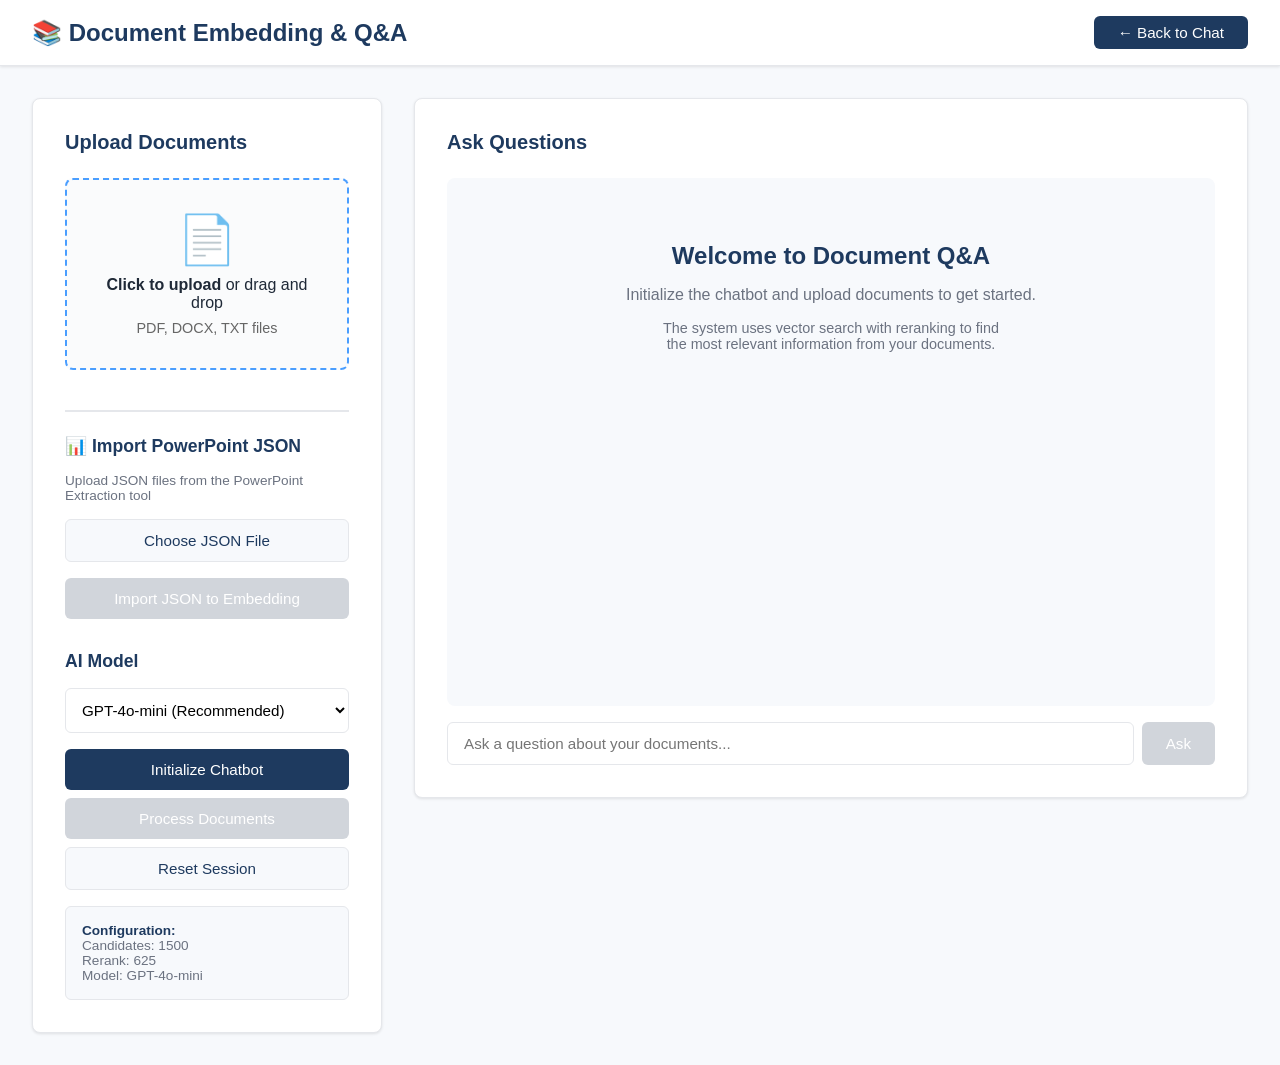
==== commit d8001130: "Restore original white theme with gradient buttons Restored the actual original styling: - White hea" ====
--- a/templates/embedding.html
+++ b/templates/embedding.html
@@ -532,8 +532,24 @@
             </div>
             
             <input type="file" id="fileInput" multiple accept=".pdf,.docx,.doc,.txt">
-            
+
             <div class="file-list" id="fileList"></div>
+
+            <!-- PowerPoint JSON Import Section -->
+            <div style="margin: 1.5rem 0; padding-top: 1.5rem; border-top: 2px solid var(--border-gray);">
+                <h3 class="sidebar-title">📊 Import PowerPoint JSON</h3>
+                <p style="font-size: 0.85rem; color: var(--text-light); margin-bottom: 1rem;">
+                    Upload JSON files from the PowerPoint Extraction tool
+                </p>
+                <input type="file" id="jsonFileInput" accept=".json" style="display: none;">
+                <button class="btn btn-secondary" id="jsonUploadBtn" onclick="document.getElementById('jsonFileInput').click()">
+                    Choose JSON File
+                </button>
+                <div id="jsonFileName" style="margin-top: 0.5rem; font-size: 0.9rem; color: var(--text-dark);"></div>
+                <button class="btn btn-primary" id="importJsonBtn" disabled style="margin-top: 0.5rem;">
+                    Import JSON to Embedding
+                </button>
+            </div>
 
             <div class="sidebar-section" style="margin-bottom: 1rem;">
                 <h3 class="sidebar-title">AI Model</h3>
@@ -926,9 +942,9 @@
                     <div class="sources-section">
                         <div class="sources-header" onclick="toggleSources('${sourcesId}')">
                             <strong>📚 Sources (${sources.length})</strong>
-                            <span class="toggle-icon" id="${sourcesId}-icon">▼</span>
+                            <span class="toggle-icon collapsed" id="${sourcesId}-icon">▼</span>
                         </div>
-                        <div class="sources-content" id="${sourcesId}">
+                        <div class="sources-content collapsed" id="${sourcesId}">
                             ${sources.map((s, i) => `
                                 <div class="source-item">
                                     <strong>${i + 1}. ${s.filename}</strong> - Page ${s.page}
@@ -958,7 +974,7 @@
 
         // Check embedding availability and load models on startup
         loadModels();
-        
+
         fetch('/api/embedding/status')
             .then(r => r.json())
             .then(data => {
@@ -970,520 +986,92 @@
                     initBtn.disabled = true;
                 }
             });
+
+        // PowerPoint JSON Import functionality
+        let selectedJsonFile = null;
+
+        document.getElementById('jsonFileInput').addEventListener('change', (e) => {
+            const file = e.target.files[0];
+            if (file) {
+                selectedJsonFile = file;
+                document.getElementById('jsonFileName').textContent = `Selected: ${file.name}`;
+                document.getElementById('importJsonBtn').disabled = false;
+            }
+        });
+
+        document.getElementById('importJsonBtn').addEventListener('click', async () => {
+            if (!selectedJsonFile) {
+                showStatus('❌ Please select a JSON file first', 'error');
+                return;
+            }
+
+            const importBtn = document.getElementById('importJsonBtn');
+            importBtn.disabled = true;
+            importBtn.innerHTML = '<span class="loading"></span> Importing...';
+
+            try {
+                // Read the JSON file
+                const reader = new FileReader();
+                reader.onload = async (event) => {
+                    try {
+                        const jsonData = JSON.parse(event.target.result);
+
+                        // Send to import endpoint
+                        const response = await fetch('/api/embedding/import-json', {
+                            method: 'POST',
+                            headers: { 'Content-Type': 'application/json' },
+                            body: JSON.stringify({ json_data: jsonData })
+                        });
+
+                        const result = await response.json();
+
+                        if (result.success) {
+                            documentsLoaded = true;
+                            questionInput.disabled = false;
+                            askBtn.disabled = false;
+
+                            // Clear welcome message
+                            const welcomeMsg = chatMessages.querySelector('.welcome-message');
+                            if (welcomeMsg) {
+                                chatMessages.innerHTML = '';
+                            }
+
+                            // Add success message to chat
+                            addMessage('system', `✅ Imported PowerPoint: ${result.deck_name} (${result.slides_imported} slides, ${result.chunks_created} chunks)`);
+
+                            // Add to file list
+                            const fileListDiv = document.getElementById('fileList');
+                            const pptItem = document.createElement('div');
+                            pptItem.className = 'file-item';
+                            pptItem.innerHTML = `<span>📊 ${result.deck_name} (PPT JSON)</span>`;
+                            fileListDiv.appendChild(pptItem);
+
+                            showStatus(`✅ Successfully imported ${result.deck_name}`, 'success');
+
+                            // Reset JSON selection
+                            selectedJsonFile = null;
+                            document.getElementById('jsonFileName').textContent = '';
+                            document.getElementById('jsonFileInput').value = '';
+                        } else {
+                            throw new Error(result.error || 'Import failed');
+                        }
+                    } catch (error) {
+                        showStatus('❌ Error: ' + error.message, 'error');
+                    } finally {
+                        importBtn.disabled = false;
+                        importBtn.innerHTML = 'Import JSON to Embedding';
+                    }
+                };
+
+                reader.readAsText(selectedJsonFile);
+
+            } catch (error) {
+                showStatus('❌ Error reading file: ' + error.message, 'error');
+                importBtn.disabled = false;
+                importBtn.innerHTML = 'Import JSON to Embedding';
+            }
+        });
     </script>
 
-
-        <!-- PPT Extraction Modal -->
-    <div id="pptModal" class="modal">
-        <div class="modal-content">
-            <div class="modal-header">
-                <h2>📊 PowerPoint Extraction</h2>
-                <span class="modal-close" onclick="closePPTModal()">&times;</span>
-            </div>
-            <div class="modal-body">
-                <p class="modal-description">
-                    Extract text from PowerPoint presentations using AI vision models. The extracted content will be automatically added to your embedding knowledge base.
-                </p>
-                
-                <!-- Service Status -->
-                <div id="pptServiceStatus" class="service-status">
-                    <span class="status-indicator">🔍</span>
-                    <span>Checking PPT service...</span>
-                </div>
-                
-                <div id="pptExtractionForm" style="display: none;">
-                    <!-- File Upload -->
-                    <div class="form-group">
-                        <label for="pptFile">PowerPoint File</label>
-                        <input type="file" id="pptFile" accept=".ppt,.pptx" class="file-input">
-                        <small>Supported: .ppt, .pptx (max 100MB)</small>
-                    </div>
-                    
-                    <!-- LLM Client Selection -->
-                    <div class="form-group">
-                        <label for="pptClient">LLM Provider</label>
-                        <select id="pptClient" class="form-select" onchange="updatePPTModels()">
-                            <option value="openai">OpenAI</option>
-                            <option value="anthropic">Anthropic (Claude)</option>
-                            <option value="gemini">Google Gemini</option>
-                        </select>
-                    </div>
-                    
-                    <!-- Model Selection -->
-                    <div class="form-group">
-                        <label for="pptModel">Model</label>
-                        <select id="pptModel" class="form-select">
-                            <option value="gpt-4o-mini">GPT-4o Mini (Recommended)</option>
-                            <option value="gpt-4o">GPT-4o</option>
-                            <option value="gpt-4-turbo">GPT-4 Turbo</option>
-                        </select>
-                        <small>GPT-4o Mini is fast and cost-effective for slides</small>
-                    </div>
-                    
-                    <!-- API Key -->
-                    <div class="form-group">
-                        <label for="pptApiKey">API Key</label>
-                        <input type="password" id="pptApiKey" class="form-input" placeholder="Enter your API key">
-                        <small>Your API key is sent securely and not stored</small>
-                    </div>
-                    
-                    <!-- Additional Instructions (Optional) -->
-                    <div class="form-group">
-                        <label for="pptInstructions">Additional Instructions (Optional)</label>
-                        <textarea id="pptInstructions" class="form-textarea" rows="3" 
-                            placeholder="E.g., Focus on extracting data tables, Describe charts in detail, etc."></textarea>
-                    </div>
-                    
-                    <!-- Rate Limit -->
-                    <div class="form-group">
-                        <label for="pptRateLimit">Rate Limit (requests/min)</label>
-                        <input type="number" id="pptRateLimit" class="form-input" value="60" min="1" max="200">
-                        <small>Control API usage (default: 60/min)</small>
-                    </div>
-                    
-                    <!-- Progress Bar -->
-                    <div id="pptProgress" class="progress-container" style="display: none;">
-                        <div class="progress-bar">
-                            <div id="pptProgressBar" class="progress-fill"></div>
-                        </div>
-                        <div id="pptProgressText" class="progress-text">Processing...</div>
-                    </div>
-                    
-                    <!-- Action Buttons -->
-                    <div class="modal-actions">
-                        <button onclick="closePPTModal()" class="btn btn-secondary">Cancel</button>
-                        <button onclick="extractPPT()" id="extractPPTBtn" class="btn btn-primary">
-                            🚀 Extract & Import
-                        </button>
-                    </div>
-                </div>
-            </div>
-        </div>
-    </div>
-
-    <style>
-    /* Modal Styles */
-    .modal {
-        display: none;
-        position: fixed;
-        z-index: 1000;
-        left: 0;
-        top: 0;
-        width: 100%;
-        height: 100%;
-        background-color: rgba(0, 0, 0, 0.5);
-        animation: fadeIn 0.3s;
-    }
-
-    .modal-content {
-        background-color: white;
-        margin: 5% auto;
-        padding: 0;
-        border-radius: 12px;
-        width: 90%;
-        max-width: 600px;
-        max-height: 85vh;
-        overflow-y: auto;
-        box-shadow: 0 8px 32px rgba(0, 0, 0, 0.2);
-        animation: slideDown 0.3s;
-    }
-
-    .modal-header {
-        padding: 1.5rem 2rem;
-        border-bottom: 1px solid #e0e0e0;
-        display: flex;
-        justify-content: space-between;
-        align-items: center;
-        background: linear-gradient(135deg, #667eea 0%, #764ba2 100%);
-        color: white;
-        border-radius: 12px 12px 0 0;
-    }
-
-    .modal-header h2 {
-        margin: 0;
-        font-size: 1.5rem;
-    }
-
-    .modal-close {
-        font-size: 2rem;
-        font-weight: bold;
-        cursor: pointer;
-        color: white;
-        opacity: 0.8;
-        transition: opacity 0.3s;
-    }
-
-    .modal-close:hover {
-        opacity: 1;
-    }
-
-    .modal-body {
-        padding: 2rem;
-    }
-
-    .modal-description {
-        color: #666;
-        margin-bottom: 1.5rem;
-        line-height: 1.6;
-    }
-
-    .service-status {
-        padding: 1rem;
-        border-radius: 8px;
-        background: #f7fafc;
-        border: 1px solid #e2e8f0;
-        display: flex;
-        align-items: center;
-        gap: 0.5rem;
-        margin-bottom: 1.5rem;
-    }
-
-    .service-status.online {
-        background: #f0fdf4;
-        border-color: #86efac;
-        color: #166534;
-    }
-
-    .service-status.offline {
-        background: #fef2f2;
-        border-color: #fca5a5;
-        color: #991b1b;
-    }
-
-    .status-indicator {
-        font-size: 1.2rem;
-    }
-
-    .form-group {
-        margin-bottom: 1.5rem;
-    }
-
-    .form-group label {
-        display: block;
-        margin-bottom: 0.5rem;
-        font-weight: 600;
-        color: #333;
-    }
-
-    .form-group small {
-        display: block;
-        margin-top: 0.25rem;
-        color: #666;
-        font-size: 0.875rem;
-    }
-
-    .form-input, .form-select, .form-textarea {
-        width: 100%;
-        padding: 0.75rem;
-        border: 2px solid #e0e0e0;
-        border-radius: 8px;
-        font-size: 1rem;
-        transition: border-color 0.3s;
-    }
-
-    .form-input:focus, .form-select:focus, .form-textarea:focus {
-        outline: none;
-        border-color: #667eea;
-    }
-
-    .file-input {
-        width: 100%;
-        padding: 0.75rem;
-        border: 2px dashed #e0e0e0;
-        border-radius: 8px;
-        cursor: pointer;
-        transition: all 0.3s;
-    }
-
-    .file-input:hover {
-        border-color: #667eea;
-        background: #f7fafc;
-    }
-
-    .progress-container {
-        margin: 1.5rem 0;
-    }
-
-    .progress-bar {
-        width: 100%;
-        height: 8px;
-        background: #e0e0e0;
-        border-radius: 4px;
-        overflow: hidden;
-    }
-
-    .progress-fill {
-        height: 100%;
-        background: linear-gradient(90deg, #667eea, #764ba2);
-        transition: width 0.3s;
-        width: 0%;
-    }
-
-    .progress-text {
-        text-align: center;
-        margin-top: 0.5rem;
-        color: #667eea;
-        font-weight: 600;
-    }
-
-    .modal-actions {
-        display: flex;
-        gap: 1rem;
-        justify-content: flex-end;
-        margin-top: 2rem;
-        padding-top: 1rem;
-        border-top: 1px solid #e0e0e0;
-    }
-
-    @keyframes fadeIn {
-        from { opacity: 0; }
-        to { opacity: 1; }
-    }
-
-    @keyframes slideDown {
-        from { 
-            transform: translateY(-50px);
-            opacity: 0;
-        }
-        to { 
-            transform: translateY(0);
-            opacity: 1;
-        }
-    }
-    </style>
-
-    <script>
-    // PPT Extraction Functions
-
-    // Model configurations
-    const PPT_MODELS = {
-        openai: [
-            { value: 'gpt-4o-mini', label: 'GPT-4o Mini (Recommended)' },
-            { value: 'gpt-4o', label: 'GPT-4o' },
-            { value: 'gpt-4-turbo', label: 'GPT-4 Turbo' }
-        ],
-        anthropic: [
-            { value: 'claude-sonnet-4-20250514', label: 'Claude Sonnet 4 (Recommended)' },
-            { value: 'claude-3-5-sonnet-20241022', label: 'Claude 3.5 Sonnet' },
-            { value: 'claude-opus-4-20250514', label: 'Claude Opus 4' }
-        ],
-        gemini: [
-            { value: 'gemini-2.0-flash-exp', label: 'Gemini 2.0 Flash (Recommended)' },
-            { value: 'gemini-1.5-pro', label: 'Gemini 1.5 Pro' },
-            { value: 'gemini-1.5-flash', label: 'Gemini 1.5 Flash' }
-        ]
-    };
-
-    // Open PPT Modal
-    function openPPTModal() {
-        document.getElementById('pptModal').style.display = 'block';
-        checkPPTService();
-    }
-
-    // Close PPT Modal
-    function closePPTModal() {
-        document.getElementById('pptModal').style.display = 'none';
-        // Reset form
-        document.getElementById('pptFile').value = '';
-        document.getElementById('pptApiKey').value = '';
-        document.getElementById('pptInstructions').value = '';
-        document.getElementById('pptProgress').style.display = 'none';
-    }
-
-    // Check if PPT service is available
-    async function checkPPTService() {
-        const statusDiv = document.getElementById('pptServiceStatus');
-        const formDiv = document.getElementById('pptExtractionForm');
-        
-        try {
-            const response = await fetch('/api/ppt/check-service');
-            const data = await response.json();
-            
-            if (data.available) {
-                statusDiv.className = 'service-status online';
-                statusDiv.innerHTML = `
-                    <span class="status-indicator">✅</span>
-                    <span>PPT Extraction Service Online (Port ${data.service_info.port})</span>
-                `;
-                formDiv.style.display = 'block';
-                
-                if (!data.service_info.libreoffice_available) {
-                    statusDiv.innerHTML += '<br><small>⚠️ Warning: LibreOffice not detected. Conversion may fail.</small>';
-                }
-            } else {
-                statusDiv.className = 'service-status offline';
-                statusDiv.innerHTML = `
-                    <span class="status-indicator">❌</span>
-                    <span>PPT Extraction Service Offline - Please start the service on port 5001</span>
-                `;
-                formDiv.style.display = 'none';
-            }
-        } catch (error) {
-            statusDiv.className = 'service-status offline';
-            statusDiv.innerHTML = `
-                <span class="status-indicator">❌</span>
-                <span>Cannot connect to PPT service: ${error.message}</span>
-            `;
-            formDiv.style.display = 'none';
-        }
-    }
-
-    // Update models when client changes
-    function updatePPTModels() {
-        const client = document.getElementById('pptClient').value;
-        const modelSelect = document.getElementById('pptModel');
-        const models = PPT_MODELS[client] || [];
-        
-        modelSelect.innerHTML = models.map(m => 
-            `<option value="${m.value}">${m.label}</option>`
-        ).join('');
-    }
-
-    // Extract PPT
-    async function extractPPT() {
-        const fileInput = document.getElementById('pptFile');
-        const client = document.getElementById('pptClient').value;
-        const model = document.getElementById('pptModel').value;
-        const apiKey = document.getElementById('pptApiKey').value;
-        const instructions = document.getElementById('pptInstructions').value;
-        const rateLimit = document.getElementById('pptRateLimit').value;
-        
-        // Validation
-        if (!fileInput.files || fileInput.files.length === 0) {
-            showStatus('❌ Please select a PowerPoint file', 'error');
-            return;
-        }
-        
-        if (!apiKey) {
-            showStatus('❌ Please enter your API key', 'error');
-            return;
-        }
-        
-        const file = fileInput.files[0];
-        const maxSize = 100 * 1024 * 1024; // 100MB
-        
-        if (file.size > maxSize) {
-            showStatus('❌ File too large (max 100MB)', 'error');
-            return;
-        }
-        
-        // Show progress
-        const progressDiv = document.getElementById('pptProgress');
-        const progressBar = document.getElementById('pptProgressBar');
-        const progressText = document.getElementById('pptProgressText');
-        const extractBtn = document.getElementById('extractPPTBtn');
-        
-        progressDiv.style.display = 'block';
-        progressBar.style.width = '10%';
-        progressText.textContent = 'Uploading file...';
-        extractBtn.disabled = true;
-        
-        try {
-            // Prepare form data
-            const formData = new FormData();
-            formData.append('file', file);
-            formData.append('client', client);
-            formData.append('model', model);
-            formData.append('api_key', apiKey);
-            formData.append('instructions', instructions);
-            formData.append('rate_limit', rateLimit);
-            
-            progressBar.style.width = '30%';
-            progressText.textContent = 'Extracting text from slides...';
-            
-            // Send to extraction service via main app
-            const response = await fetch('/api/ppt/extract', {
-                method: 'POST',
-                body: formData
-            });
-            
-            if (!response.ok) {
-                const error = await response.json();
-                throw new Error(error.error || 'Extraction failed');
-            }
-            
-            const result = await response.json();
-            
-            progressBar.style.width = '70%';
-            progressText.textContent = `Extracted ${result.slides_count} slides. Importing to embedding...`;
-            
-            // Import JSON data to embedding system
-            const importResponse = await fetch('/api/embedding/import-json', {
-                method: 'POST',
-                headers: { 'Content-Type': 'application/json' },
-                body: JSON.stringify({
-                    json_data: result.data,
-                    session_id: 'ppt_session'
-                })
-            });
-            
-            if (!importResponse.ok) {
-                const error = await importResponse.json();
-                throw new Error(error.error || 'Import failed');
-            }
-            
-            const importResult = await importResponse.json();
-            
-            progressBar.style.width = '100%';
-            progressText.textContent = 'Complete!';
-            
-            // Enable question input
-            documentsLoaded = true;
-            questionInput.disabled = false;
-            askBtn.disabled = false;
-            
-            // Clear welcome message if it exists
-            const welcomeMsg = chatMessages.querySelector('.welcome-message');
-            if (welcomeMsg) {
-                chatMessages.innerHTML = '';
-            }
-            
-            // Add message to chat
-            addMessage('system', `✅ Imported PowerPoint: ${importResult.deck_name} (${importResult.slides_imported} slides, ${importResult.chunks_created} chunks)`);
-            
-            // Add to file list display
-            const fileListDiv = document.getElementById('fileList');
-            const pptItem = document.createElement('div');
-            pptItem.className = 'file-item';
-            pptItem.innerHTML = `<span>📊 ${importResult.deck_name} (PPT)</span>`;
-            fileListDiv.appendChild(pptItem);
-            
-            showStatus(`✅ Successfully imported ${importResult.deck_name}`, 'success');
-            
-            // Close modal after delay
-            setTimeout(() => {
-                closePPTModal();
-            }, 2000);
-            
-        } catch (error) {
-            progressText.textContent = 'Error: ' + error.message;
-            showStatus('❌ ' + error.message, 'error');
-        } finally {
-            extractBtn.disabled = false;
-        }
-    }
-
-    // Close modal when clicking outside
-    window.onclick = function(event) {
-        const modal = document.getElementById('pptModal');
-        if (event.target === modal) {
-            closePPTModal();
-        }
-    }
-    </script>
-
-    <!-- 
-    Add this button to your embedding.html header, next to the other buttons:
-    -->
-    <button onclick="openPPTModal()" class="btn btn-warning">
-        📊 PPT Extraction
-    </button>
-
-    
-
-
-    
-
-    
 </body>
 </html>
